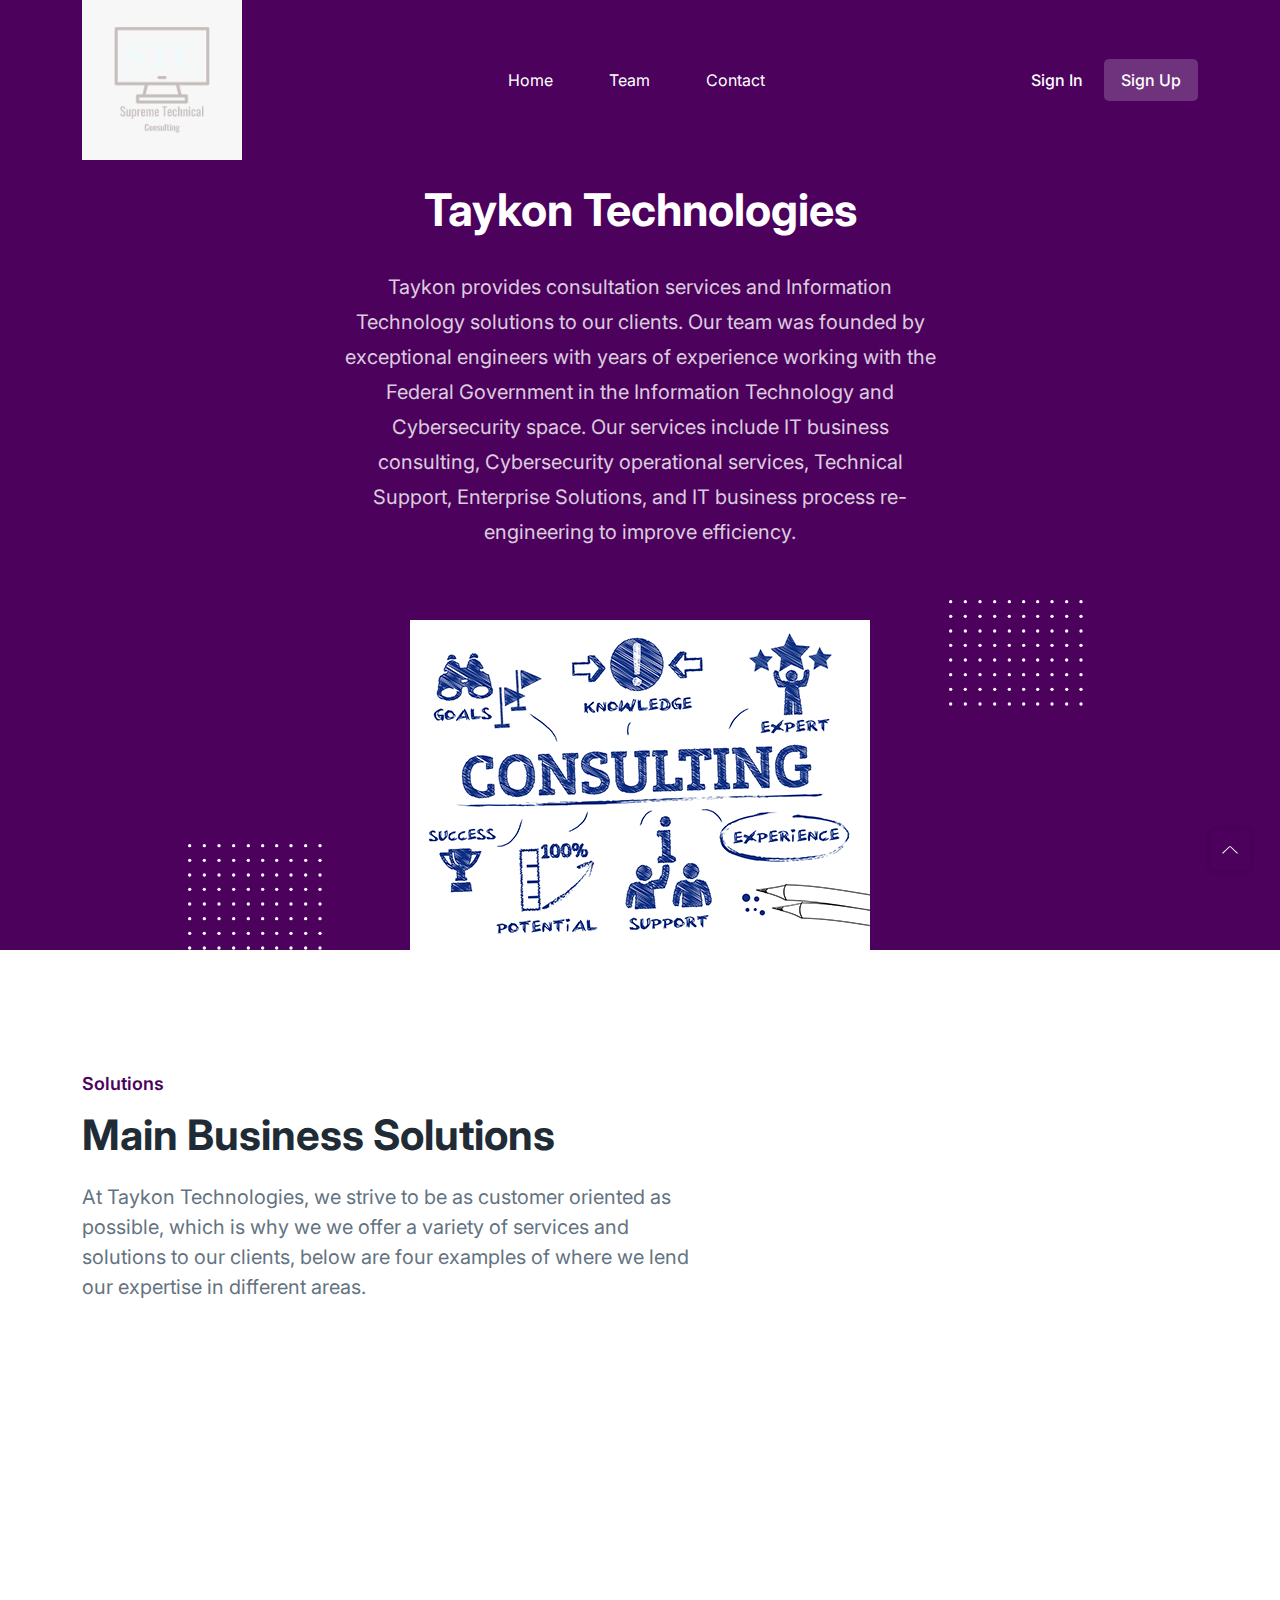
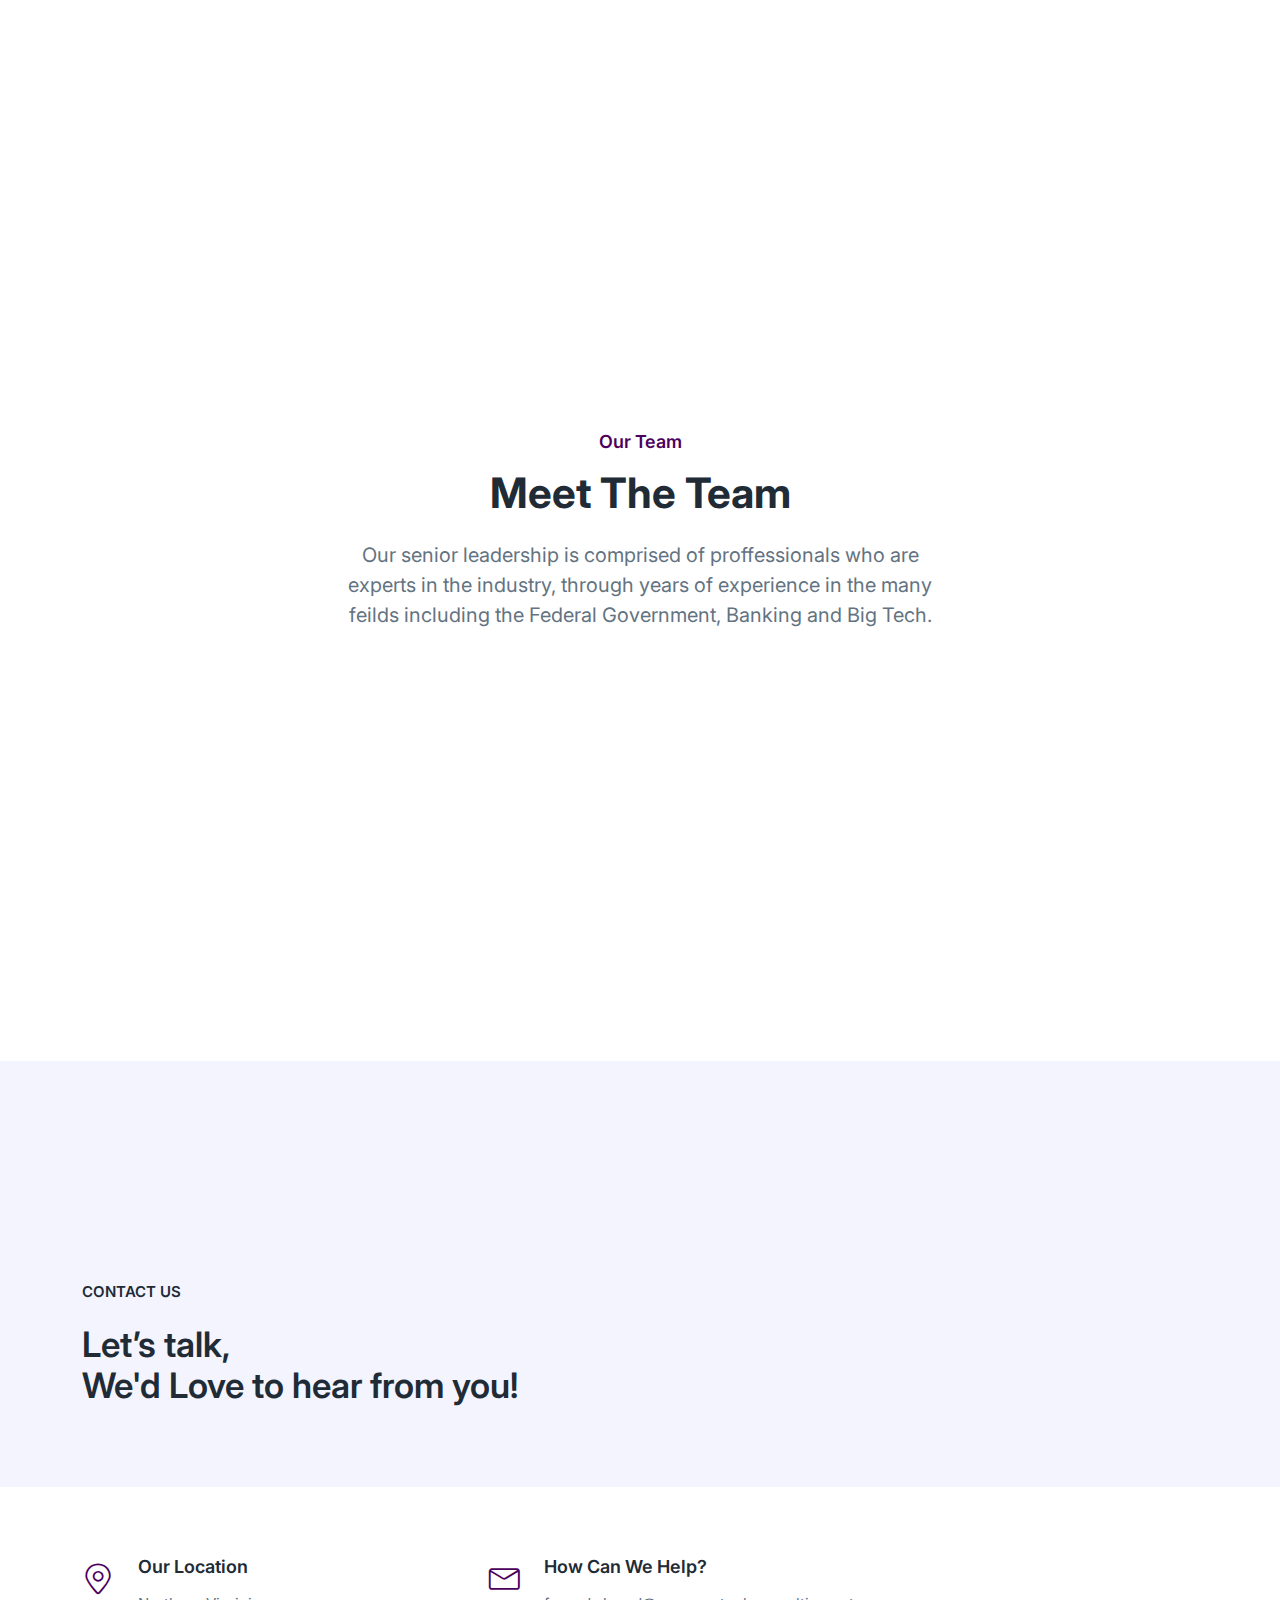
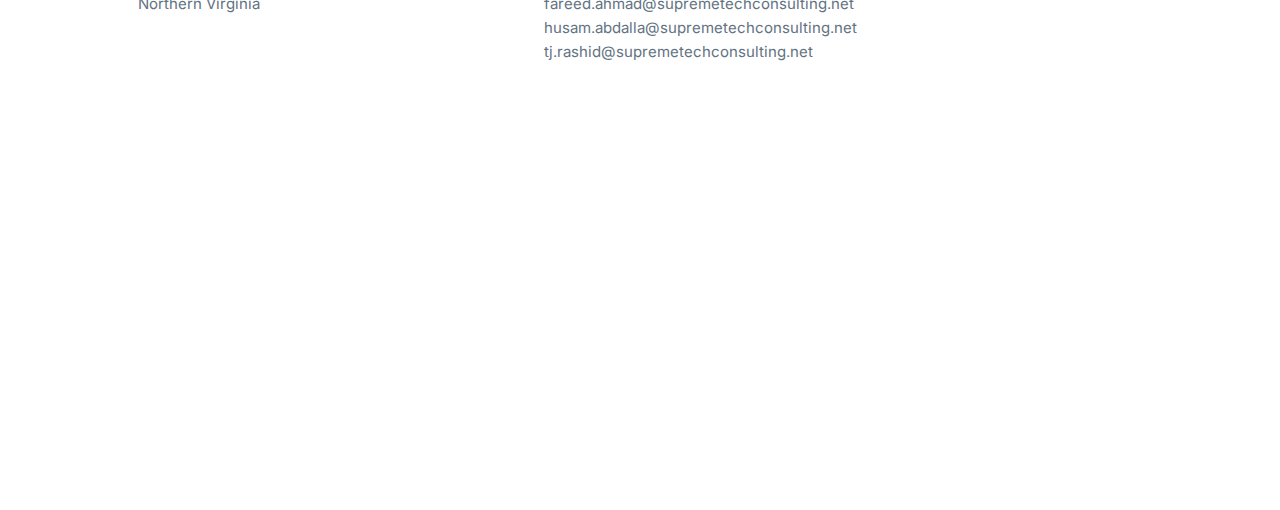
==== webpage-main/webpage-main/html/index.html @ ff2f9558 "FirstCommit" ====
<!-- =========

	Template Name: Play
	Author: UIdeck
	Author URI: https://uideck.com/
	Support: https://uideck.com/support/
	Version: 1.1

========== -->

<!DOCTYPE html>
<html lang="en">
  <head>
    <meta charset="UTF-8" />
    <meta http-equiv="X-UA-Compatible" content="IE=edge" />
    <meta name="viewport" content="width=device-width, initial-scale=1.0" />
    <title>Taykon - Home</title>

    <!-- Primary Meta Tags -->
<meta name="title" content="Supreme Tech Consulting - Home">
<meta name="description" content="Play - Free Open Source HTML Bootstrap Template by UIdeck Team">

<!-- Open Graph / Facebook -->
<meta property="og:type" content="website">
<meta property="og:url" content="https://uideck.com/play/">
<meta property="og:title" content="Play - Free Open Source HTML Bootstrap Template by UIdeck">
<meta property="og:description" content="Play - Free Open Source HTML Bootstrap Template by UIdeck Team">
<meta property="og:image" content="https://uideck.com/wp-content/uploads/2021/09/play-meta-bs.jpg">

<!-- Twitter -->
<meta property="twitter:card" content="summary_large_image">
<meta property="twitter:url" content="https://uideck.com/play/">
<meta property="twitter:title" content="Play - Free Open Source HTML Bootstrap Template by UIdeck">
<meta property="twitter:description" content="Play - Free Open Source HTML Bootstrap Template by UIdeck Team">
<meta property="twitter:image" content="https://uideck.com/wp-content/uploads/2021/09/play-meta-bs.jpg">

    <!--====== Favicon Icon ======-->
    <link
      rel="shortcut icon"
      href="assets/images/favicon.svg"
      type="image/svg"
    />

    <!-- ===== All CSS files ===== -->
    <link rel="stylesheet" href="assets/css/bootstrap.min.css" />
    <link rel="stylesheet" href="assets/css/animate.css" />
    <link rel="stylesheet" href="assets/css/lineicons.css" />
    <link rel="stylesheet" href="assets/css/ud-styles.css" />
  </head>
  <body>
    <!-- ====== Header Start ====== -->
    <header class="ud-header">
      <div class="container">
        <div class="row">
          <div class="col-lg-12">
            <nav class="navbar navbar-expand-lg">
              <a class="navbar-brand" href="index.html">
                <img src="assets/images/logo/logo.jpeg" alt="TT" />
              </a>
              <button class="navbar-toggler">
                <span class="toggler-icon"> </span>
                <span class="toggler-icon"> </span>
                <span class="toggler-icon"> </span>
              </button>

              <div class="navbar-collapse">
                <ul id="nav" class="navbar-nav mx-auto">
                  <li class="nav-item">
                    <a class="ud-menu-scroll" href="#home">Home</a>
                  </li>

                  <li class="nav-item">
                    <a class="ud-menu-scroll" href="#team">Team</a>
                  </li>
                  <li class="nav-item">
                    <a class="ud-menu-scroll" href="#contact">Contact</a>
                  </li>
                </ul>
              </div>

              <div class="navbar-btn d-none d-sm-inline-block">
                <a href="login.html" class="ud-main-btn ud-login-btn">
                  Sign In
                </a>
                <a class="ud-main-btn ud-white-btn" href="javascript:void(0)">
                  Sign Up
                </a>
              </div>
            </nav>
          </div>
        </div>
      </div>
    </header>
    <!-- ====== Header End ====== -->

    <!-- ====== Hero Start ====== -->
    <section class="ud-hero" id="home">
      <div class="container">
        <div class="row">
          <div class="col-lg-12">
            <div class="ud-hero-content wow fadeInUp" data-wow-delay=".2s">
              <h1 class="ud-hero-title">
                Taykon Technologies
              </h1>
              <p class="ud-hero-desc">
              Taykon provides consultation services and Information Technology solutions to our clients. Our team was founded by exceptional engineers with years of experience working with the Federal Government in the Information Technology and Cybersecurity space. Our services include IT business consulting, Cybersecurity operational services, Technical Support, Enterprise Solutions, and IT business process re-engineering to improve efficiency.
              </p>
              <ul class="ud-hero-buttons">
                
              </ul>
            </div>
            <div
              class="ud-hero-brands-wrapper wow fadeInUp"
              data-wow-delay=".3s"
            >
              
            </div>
            <div class="ud-hero-image wow fadeInUp" data-wow-delay=".25s">
              <img src="assets/images/hero/consulting.png" alt="hero-image" />
              <img
                src="assets/images/hero/dotted-shape.svg"
                alt="shape"
                class="shape shape-1"
              />
              <img
                src="assets/images/hero/dotted-shape.svg"
                alt="shape"
                class="shape shape-2"
              />
            </div>
          </div>
        </div>
      </div>
    </section>
    <!-- ====== Hero End ====== -->

    <!-- ====== Features Start ====== -->
    <section id="features" class="ud-features">
      <div class="container">
        <div class="row">
          <div class="col-lg-12">
            <div class="ud-section-title">
              <span>Solutions</span>
              <h2>Main business solutions</h2>
              <p>
                At Taykon Technologies, we strive to be as customer oriented as possible,
                which is why we we offer a variety of services and solutions to our clients, below are four examples of where we lend our expertise in different areas.
              </p>
            </div>
          </div>
        </div>
        <div class="row">
          <div class="col-xl-3 col-lg-3 col-sm-6">
            <div class="ud-single-feature wow fadeInUp" data-wow-delay=".1s">
              <div class="ud-feature-icon">
                <i class="lni lni-gift"></i>
              </div>
              <div class="ud-feature-content">
                <h3 class="ud-feature-title">System Engineering</h3>
                <p class="ud-feature-desc">
                  Our skilled professionals can audit and upgrade your infrastructure to a more secure, scalable, and
                  reliable, professionally engineered system.
                </p>
                <a href="javascript:void(0)" class="ud-feature-link">
                  Learn More
                </a>
              </div>
            </div>
          </div>
          <div class="col-xl-3 col-lg-3 col-sm-6">
            <div class="ud-single-feature wow fadeInUp" data-wow-delay=".15s">
              <div class="ud-feature-icon">
                <i class="lni lni-move"></i>
              </div>
              <div class="ud-feature-content">
                <h3 class="ud-feature-title">Cloud Services</h3>
                <p class="ud-feature-desc">
                  Our versatille and innovative cloud architects can provide consultation services
                  for your cloud migration or the management of your cloud VPC, or you cloud application deployments and security.
                </p>
                <a href="javascript:void(0)" class="ud-feature-link">
                  Learn More
                </a>
              </div>
            </div>
          </div>
          <div class="col-xl-3 col-lg-3 col-sm-6">
            <div class="ud-single-feature wow fadeInUp" data-wow-delay=".2s">
              <div class="ud-feature-icon">
                <i class="lni lni-layout"></i>
              </div>
              <div class="ud-feature-content">
                <h3 class="ud-feature-title">Cyber Security services</h3>
                <p class="ud-feature-desc">
                  Our security consultants, engineers, and analysts are ready to test, identify threats, and protect your systems
                  utilizing their expertise with the best systems in the industry like Splunk, Crowd Strike, Stealth Watch, and many more.
                </p>
                <a href="javascript:void(0)" class="ud-feature-link">
                  Learn More
                </a>
              </div>
            </div>
          </div>
          <div class="col-xl-3 col-lg-3 col-sm-6">
            <div class="ud-single-feature wow fadeInUp" data-wow-delay=".25s">
              <div class="ud-feature-icon">
                <i class="lni lni-layers"></i>
              </div>
              <div class="ud-feature-content">
                <h3 class="ud-feature-title">All Essential IT Solutions</h3>
                <p class="ud-feature-desc">
                  We combine all of our services to provide our clients the best consultation they can get.
                  We strive to win your trust of keeping you data and your systems at the right hands, as 
                  we strive to be as customer oriented as possible.
                </p>
                <a href="javascript:void(0)" class="ud-feature-link">
                  Learn More
                </a>
              </div>
            </div>
          </div>
        </div>
      </div>
    </section>
    <!-- ====== Features End ====== -->

    <!-- ====== About Start ====== -->
    
    <!-- ====== About End ====== -->

    <!-- ====== Pricing Start ====== -->
    
    <!-- ====== Pricing End ====== -->

    <!-- ====== FAQ Start ====== -->
    
    <!-- ====== FAQ End ====== -->

    <!-- ====== Testimonials Start ====== -->
    
    <!-- ====== Testimonials End ====== -->


    
    <!-- ====== Team Start ====== -->
    <section id="team" class="ud-team">
      <div class="container">
        <div class="row">
          <div class="col-lg-12">
            <div class="ud-section-title mx-auto text-center">
              <span>Our Team</span>
              <h2>Meet The Team</h2>
              <p>
                Our senior leadership is comprised of proffessionals who are experts in the industry, through years of experience in
                 the many feilds including the Federal Government, Banking and Big Tech.
              </p>
            </div>
          </div>
        </div>


        <div class="row">
          <!--
          <div class="col-xl-3 col-lg-3 col-sm-6">
            <div class="ud-single-team wow fadeInUp" data-wow-delay=".1s">
              <div class="ud-team-image-wrapper">
                <div class="ud-team-image">
                  <img src="assets/images/team/tj.jpeg" alt="team" />
                </div>

                <img
                  src="assets/images/team/dotted-shape.svg"
                  alt="shape"
                  class="shape shape-1"
                />
                <img
                  src="assets/images/team/shape-2.svg"
                  alt="shape"
                  class="shape shape-2"
                />
              </div>
               <div class="ud-team-info">
                <h5>TJ Rashid</h5>
                <h6>Chief Technical and business consultant</h6>
              </div>
            </div>
          </div>
        -->


          <div class="col-xl-3 col-lg-3 col-sm-6">
            <div class="ud-single-team wow fadeInUp" data-wow-delay=".15s">
              <div class="ud-team-image-wrapper">
                <div class="ud-team-image">
                  <img src="ADD GEORGE PIC HERE" alt="team" />
                </div>

                <img
                  src="assets/images/team/dotted-shape.svg"
                  alt="shape"
                  class="shape shape-1"
                />
                <img
                  src="assets/images/team/shape-2.svg"
                  alt="shape"
                  class="shape shape-2"
                />
              </div>
              <div class="ud-team-info">
                <h5>George Akhvlediani</h5>
                <h6>Vice President, Business Operations</h6>
              </div>
            </div>
          </div>


          <div class="col-xl-3 col-lg-3 col-sm-6">
            <div class="ud-single-team wow fadeInUp" data-wow-delay=".2s">
              <div class="ud-team-image-wrapper">
                <div class="ud-team-image">
                  <img src="assets/images/team/sam.JPEG" alt="team" />
                </div>

                <img
                  src="assets/images/team/dotted-shape.svg"
                  alt="shape"
                  class="shape shape-1"
                />
                <img
                  src="assets/images/team/shape-2.svg"
                  alt="shape"
                  class="shape shape-2"
                />
              </div>
              <div class="ud-team-info">
                <h5>Husam Abdalla</h5>
                <h6>President, Business Operations.</h6>
              </div>
            </div>
          </div>
        </div>
      </div>
    </section>
    <!-- ====== Team End ====== -->
    <!-- ====== Team End ====== -->

    <!-- ====== Contact Start ====== -->
    <section id="contact" class="ud-contact">
      <div class="container">
        <div class="row align-items-center">
          <div class="col-xl-8 col-lg-7">
            <div class="ud-contact-content-wrapper">
              <div class="ud-contact-title">
                <span>CONTACT US</span>
                <h2>
                  Let’s talk, <br />
                  We'd Love to hear from you!
                </h2>
              </div>
              <div class="ud-contact-info-wrapper">
                <div class="ud-single-info">
                  <div class="ud-info-icon">
                    <i class="lni lni-map-marker"></i>
                  </div>
                  <div class="ud-info-meta">
                    <h5>Our Location</h5>
                    <p>Northern Virginia</p>
                  </div>
                </div>
                <div class="ud-single-info">
                  <div class="ud-info-icon">
                    <i class="lni lni-envelope"></i>
                  </div>
                  <div class="ud-info-meta">
                    <h5>How Can We Help?</h5>
                    <p>fareed.ahmad@supremetechconsulting.net</p>
                    <p>husam.abdalla@supremetechconsulting.net</p>
                    <p>tj.rashid@supremetechconsulting.net</p>
                  </div>
                </div>
              </div>
            </div>
          </div>
          <div class="col-xl-4 col-lg-5">
            <div
              class="ud-contact-form-wrapper wow fadeInUp"
              data-wow-delay=".2s"
            >
              <h3 class="ud-contact-form-title">Send us a Message</h3>
              <form class="ud-contact-form">
                <div class="ud-form-group">
                  <label for="fullName">Full Name*</label>
                  <input
                    type="text"
                    name="fullName"
                    placeholder="Adam Gelius"
                  />
                </div>
                <div class="ud-form-group">
                  <label for="email">Email*</label>
                  <input
                    type="email"
                    name="email"
                    placeholder="example@yourmail.com"
                  />
                </div>
                <div class="ud-form-group">
                  <label for="phone">Phone*</label>
                  <input
                    type="text"
                    name="phone"
                    placeholder="+885 1254 5211 552"
                  />
                </div>
                <div class="ud-form-group">
                  <label for="message">Message*</label>
                  <textarea
                    name="message"
                    rows="1"
                    placeholder="type your message here"
                  ></textarea>
                </div>
                <div class="ud-form-group mb-0">
                  <button type="submit" class="ud-main-btn">
                    Send Message
                  </button>
                </div>
              </form>
            </div>
          </div>
        </div>
      </div>
    </section>
    <!-- ====== Contact End ====== -->

    <!-- ====== Footer Start ====== -->
    <footer class="ud-footer wow fadeInUp" data-wow-delay=".15s">
      <div class="shape shape-1">
        <img src="assets/images/footer/shape-1.svg" alt="shape" />
      </div>
      <div class="shape shape-2">
        <img src="assets/images/footer/shape-2.svg" alt="shape" />
      </div>
      <div class="shape shape-3">
        <img src="assets/images/footer/shape-3.svg" alt="shape" />
      </div>
    
      <div class="ud-footer-bottom">
        <div class="container">
          <div class="row">
            <div class="col-md-8">
              <ul class="ud-footer-bottom-left">
                <li>
                  <a href="javascript:void(0)">Privacy policy</a>
                </li>
                <li>
                  <a href="javascript:void(0)">Support policy</a>
                </li>
                <li>
                  <a href="javascript:void(0)">Terms of service</a>
                </li>
              </ul>
            </div>
            <div class="col-md-4">
              <p class="ud-footer-bottom-right">
                Design forked and Developed by
                <a href="https://github.com/husamabdel" rel="nofollow">Husam Abdalla</a>
              </p>
            </div>
          </div>
        </div>
      </div>
    </footer>
    <!-- ====== Footer End ====== -->

    <!-- ====== Back To Top Start ====== -->
    <a href="javascript:void(0)" class="back-to-top">
      <i class="lni lni-chevron-up"> </i>
    </a>
    <!-- ====== Back To Top End ====== -->

    <!-- ====== All Javascript Files ====== -->
    <script src="assets/js/bootstrap.bundle.min.js"></script>
    <script src="assets/js/wow.min.js"></script>
    <script src="assets/js/main.js"></script>
    <script>
      // ==== for menu scroll
      const pageLink = document.querySelectorAll(".ud-menu-scroll");

      pageLink.forEach((elem) => {
        elem.addEventListener("click", (e) => {
          e.preventDefault();
          document.querySelector(elem.getAttribute("href")).scrollIntoView({
            behavior: "smooth",
            offsetTop: 1 - 60,
          });
        });
      });

      // section menu active
      function onScroll(event) {
        const sections = document.querySelectorAll(".ud-menu-scroll");
        const scrollPos =
          window.pageYOffset ||
          document.documentElement.scrollTop ||
          document.body.scrollTop;

        for (let i = 0; i < sections.length; i++) {
          const currLink = sections[i];
          const val = currLink.getAttribute("href");
          const refElement = document.querySelector(val);
          const scrollTopMinus = scrollPos + 73;
          if (
            refElement.offsetTop <= scrollTopMinus &&
            refElement.offsetTop + refElement.offsetHeight > scrollTopMinus
          ) {
            document
              .querySelector(".ud-menu-scroll")
              .classList.remove("active");
            currLink.classList.add("active");
          } else {
            currLink.classList.remove("active");
          }
        }
      }

      window.document.addEventListener("scroll", onScroll);
    </script>
  </body>
</html>
---- webpage-main/webpage-main/html/assets/css/ud-styles.css ----
/* =======

	Template Name: Play Bootstrap
	Author: UIdeck
	Author URI: https://uideck.com/
	Support: https://github.com/uideck/
	Version: 1.0

======== */
/*===========================
  COMMON css 
===========================*/
@import url("https://fonts.googleapis.com/css2?family=Inter:wght@200;300;400;500;600;700;800;900&display=swap");
:root {
  --font: "Inter", sans-serif;
  --body-color: #637381;
  --heading-color: #212b36;
  --primary-color: #4c015d;
  --white: #ffffff;
}

body {
  font-family: var(--font);
  font-weight: normal;
  font-style: normal;
  color: var(--body-color);
  overflow-x: hidden;
}

* {
  margin: 0;
  padding: 0;
  -webkit-box-sizing: border-box;
  box-sizing: border-box;
}

img {
  max-width: 100%;
}

a,
button,
input,
textarea {
  -webkit-transition: all 0.3s ease-out 0s;
  transition: all 0.3s ease-out 0s;
}

a,
a:focus,
input:focus,
textarea:focus,
button:focus,
.navbar-toggler:focus {
  text-decoration: none;
  outline: none;
  -webkit-box-shadow: none;
          box-shadow: none;
}

a:focus,
a:hover {
  text-decoration: none;
}

i,
span,
a {
  display: inline-block;
}

audio,
canvas,
iframe,
img,
svg,
video {
  vertical-align: middle;
}

h1,
h2,
h3,
h4,
h5,
h6 {
  font-weight: 700;
  color: var(--heading-color);
  margin: 0px;
}

h1 {
  font-size: 48px;
}

h2 {
  font-size: 36px;
}

h3 {
  font-size: 28px;
}

h4 {
  font-size: 22px;
}

h5 {
  font-size: 18px;
}

h6 {
  font-size: 16px;
}

ul,
ol {
  margin: 0px;
  padding: 0px;
  list-style-type: none;
}

p {
  font-size: 16px;
  font-weight: 400;
  line-height: 26px;
  color: var(--body-color);
  margin: 0px;
}

.bg_cover {
  background-position: center center;
  background-size: cover;
  background-repeat: no-repeat;
  width: 100%;
  height: 100%;
}

/*===== All Button Style =====*/
.ud-main-btn {
  display: inline-block;
  text-align: center;
  white-space: nowrap;
  vertical-align: middle;
  font-weight: 500;
  font-size: 16px;
  border-radius: 5px;
  padding: 15px 25px;
  border: 1px solid transparent;
  color: var(--white);
  cursor: pointer;
  z-index: 5;
  -webkit-transition: all 0.4s ease-out 0s;
  transition: all 0.4s ease-out 0s;
  background: var(--primary-color);
}

.ud-main-btn:hover {
  color: var(--white);
  background: var(--heading-color);
}

@media (max-width: 767px) {
  .container {
    padding-left: 40px;
    padding-right: 40px;
  }
}

@media only screen and (min-width: 576px) and (max-width: 767px) {
  .container {
    padding-left: 20px;
    padding-right: 20px;
  }
}

.back-to-top {
  width: 40px;
  height: 40px;
  line-height: 40px;
  background: var(--primary-color);
  -webkit-box-shadow: 0px 0px 5px rgba(0, 0, 0, 0.2);
          box-shadow: 0px 0px 5px rgba(0, 0, 0, 0.2);
  text-align: center;
  -webkit-box-pack: center;
      -ms-flex-pack: center;
          justify-content: center;
  -webkit-box-align: center;
      -ms-flex-align: center;
          align-items: center;
  border-radius: 5px;
  position: fixed;
  right: 30px;
  bottom: 30px;
  z-index: 99;
  color: var(--white);
}

.back-to-top:hover {
  color: var(--white);
  background: var(--heading-color);
}

/* ===== Header CSS ===== */
.ud-header {
  position: absolute;
  top: 0;
  left: 0;
  width: 100%;
  z-index: 99;
  -webkit-transition: all 0.3s ease-out 0s;
  transition: all 0.3s ease-out 0s;
}

.sticky {
  position: fixed;
  z-index: 99;
  background-color: rgba(255, 255, 255, 0.8);
  -webkit-backdrop-filter: blur(5px);
          backdrop-filter: blur(5px);
  -webkit-box-shadow: inset 0 -1px 0 0 rgba(0, 0, 0, 0.1);
  box-shadow: inset 0 -1px 0 0 rgba(0, 0, 0, 0.1);
  -webkit-transition: all 0.3s ease-out 0s;
  transition: all 0.3s ease-out 0s;
}

.sticky .navbar {
  padding: 0;
}

.navbar {
  padding: 0px 0;
  border-radius: 5px;
  position: relative;
  -webkit-transition: all 0.3s ease-out 0s;
  transition: all 0.3s ease-out 0s;
}

.navbar-brand {
  padding: 0;
}

@media only screen and (min-width: 768px) and (max-width: 991px), (max-width: 767px) {
  .navbar-brand {
    padding: 5px 0px;
  }
}

.navbar-brand img {
  max-width: 160px;
}

.navbar-toggler {
  padding: 0;
}

.navbar-toggler .toggler-icon {
  width: 30px;
  height: 2px;
  background-color: var(--white);
  display: block;
  margin: 5px 0;
  position: relative;
  -webkit-transition: all 0.3s ease-out 0s;
  transition: all 0.3s ease-out 0s;
}

.navbar-toggler.active .toggler-icon:nth-of-type(1) {
  -webkit-transform: rotate(45deg);
  transform: rotate(45deg);
  top: 7px;
}

.navbar-toggler.active .toggler-icon:nth-of-type(2) {
  opacity: 0;
}

.navbar-toggler.active .toggler-icon:nth-of-type(3) {
  -webkit-transform: rotate(135deg);
  transform: rotate(135deg);
  top: -7px;
}

@media only screen and (min-width: 768px) and (max-width: 991px), (max-width: 767px) {
  .navbar-collapse {
    position: absolute;
    top: 100%;
    right: 0;
    max-width: 300px;
    width: 100%;
    background-color: var(--white);
    z-index: 9;
    -webkit-box-shadow: 0px 15px 20px 0px rgba(0, 0, 0, 0.1);
    box-shadow: 0px 15px 20px 0px rgba(0, 0, 0, 0.1);
    padding: 0px;
    display: none;
    border-radius: 5px;
  }
  .navbar-collapse.show {
    display: block;
  }
}

@media only screen and (min-width: 768px) and (max-width: 991px), (max-width: 767px) {
  .navbar-nav {
    padding: 20px 30px;
  }
}

.navbar-nav .nav-item {
  position: relative;
  padding: 0px 20px;
}

@media only screen and (min-width: 992px) and (max-width: 1199px) {
  .navbar-nav .nav-item {
    padding: 0px 12px;
  }
}

@media only screen and (min-width: 768px) and (max-width: 991px), (max-width: 767px) {
  .navbar-nav .nav-item {
    padding: 0px;
  }
}

.navbar-nav .nav-item > a {
  font-size: 16px;
  font-weight: 400;
  color: var(--white);
  -webkit-transition: all 0.3s ease-out 0s;
  transition: all 0.3s ease-out 0s;
  padding: 25px 8px;
  position: relative;
}

@media only screen and (min-width: 768px) and (max-width: 991px), (max-width: 767px) {
  .navbar-nav .nav-item > a {
    display: block;
    padding: 8px 0;
    color: var(--heading-color);
  }
}

.navbar-nav .nav-item > a:hover, .navbar-nav .nav-item > a.active {
  color: var(--white);
  opacity: 0.5;
}

@media only screen and (min-width: 768px) and (max-width: 991px), (max-width: 767px) {
  .navbar-nav .nav-item > a:hover, .navbar-nav .nav-item > a.active {
    color: var(--primary-color);
    opacity: 1;
  }
}

.navbar-nav .nav-item .ud-submenu {
  position: absolute;
  width: 250px;
  background: var(--white);
  top: 110%;
  padding: 20px 30px;
  -webkit-box-shadow: 0 15px 44px rgba(140, 140, 140, 0.18);
          box-shadow: 0 15px 44px rgba(140, 140, 140, 0.18);
  border-radius: 5px;
  opacity: 0;
  visibility: hidden;
  -webkit-transition: all 0.3s ease-out 0s;
  transition: all 0.3s ease-out 0s;
}

@media only screen and (min-width: 768px) and (max-width: 991px), (max-width: 767px) {
  .navbar-nav .nav-item .ud-submenu {
    position: static;
    -webkit-box-shadow: none;
            box-shadow: none;
    width: 100%;
    padding: 0px;
    opacity: 1;
    visibility: visible;
    display: none;
  }
}

.navbar-nav .nav-item .ud-submenu.show {
  display: block;
}

.navbar-nav .nav-item .ud-submenu .ud-submenu-link {
  padding: 7px 0;
  color: var(--heading-color);
  font-size: 14px;
}

.navbar-nav .nav-item .ud-submenu .ud-submenu-link:hover {
  color: var(--primary-color);
}

.navbar-nav .nav-item:hover > a {
  color: var(--white);
  opacity: 0.5;
}

@media only screen and (min-width: 768px) and (max-width: 991px), (max-width: 767px) {
  .navbar-nav .nav-item:hover > a {
    color: var(--primary-color);
    opacity: 1;
  }
}

.navbar-nav .nav-item:hover > .ud-submenu {
  opacity: 1;
  visibility: visible;
  top: 100%;
}

.navbar-nav .nav-item.nav-item-has-children > a {
  position: relative;
}

.navbar-nav .nav-item.nav-item-has-children > a::after {
  content: "";
  -webkit-box-sizing: border-box;
          box-sizing: border-box;
  position: absolute;
  width: 10px;
  height: 10px;
  border-bottom: 2px solid;
  border-right: 2px solid;
  -webkit-transform: rotate(45deg) translateY(-50%);
          transform: rotate(45deg) translateY(-50%);
  right: -15px;
  top: 50%;
  margin-top: -2px;
}

@media only screen and (min-width: 768px) and (max-width: 991px), (max-width: 767px) {
  .navbar-nav .nav-item.nav-item-has-children > a::after {
    right: 5px;
  }
}

@media only screen and (min-width: 768px) and (max-width: 991px), (max-width: 767px) {
  .navbar-btn {
    position: absolute;
    top: 50%;
    right: 50px;
    -webkit-transform: translateY(-50%);
    transform: translateY(-50%);
  }
}

.navbar-btn .ud-main-btn {
  padding: 8px 16px;
  background: transparent;
}

.navbar-btn .ud-login-btn:hover {
  opacity: 0.5;
}

.navbar-btn .ud-white-btn {
  background: rgba(255, 255, 255, 0.2);
}

.navbar-btn .ud-white-btn:hover {
  background: white;
  color: var(--heading-color);
}

.sticky .navbar-toggler .toggler-icon {
  background-color: var(--heading-color);
}

.sticky .navbar-nav .nav-item:hover > a {
  color: var(--primary-color);
  opacity: 1;
}

.sticky .navbar-nav .nav-item a {
  color: var(--heading-color);
}

.sticky .navbar-nav .nav-item a.active, .sticky .navbar-nav .nav-item a:hover {
  color: var(--primary-color);
  opacity: 1;
}

.sticky .navbar-btn .ud-main-btn.ud-login-btn {
  color: var(--heading-color);
}

.sticky .navbar-btn .ud-main-btn.ud-login-btn:hover {
  color: var(--primary-color);
  opacity: 1;
}

.sticky .navbar-btn .ud-white-btn {
  background: var(--primary-color);
  color: var(--white);
}

.sticky .navbar-btn .ud-white-btn:hover {
  background: var(--heading-color);
}

/* ===== Hero CSS ===== */
.ud-hero {
  background: var(--primary-color);
  padding-top: 180px;
}

@media only screen and (min-width: 768px) and (max-width: 991px) {
  .ud-hero {
    padding-top: 160px;
  }
}

@media (max-width: 767px) {
  .ud-hero {
    padding-top: 130px;
  }
}

.ud-hero-content {
  max-width: 780px;
  margin: auto;
  margin-bottom: 30px;
}

.ud-hero-content .ud-hero-title {
  color: var(--white);
  font-weight: 700;
  font-size: 45px;
  line-height: 60px;
  text-align: center;
  margin-bottom: 30px;
}

@media only screen and (min-width: 768px) and (max-width: 991px) {
  .ud-hero-content .ud-hero-title {
    font-size: 38px;
    line-height: 50px;
  }
}

@media (max-width: 767px) {
  .ud-hero-content .ud-hero-title {
    font-size: 26px;
    line-height: 38px;
  }
}

.ud-hero-content .ud-hero-desc {
  font-weight: normal;
  font-size: 20px;
  line-height: 35px;
  text-align: center;
  color: var(--white);
  opacity: 0.8;
  max-width: 600px;
  margin: auto;
  margin-bottom: 30px;
}

@media (max-width: 767px) {
  .ud-hero-content .ud-hero-desc {
    font-size: 16px;
    line-height: 30px;
  }
}

.ud-hero-buttons {
  display: -webkit-box;
  display: -ms-flexbox;
  display: flex;
  -webkit-box-align: center;
      -ms-flex-align: center;
          align-items: center;
  -webkit-box-pack: center;
      -ms-flex-pack: center;
          justify-content: center;
}

.ud-hero-buttons .ud-main-btn {
  margin: 8px;
}

@media (max-width: 767px) {
  .ud-hero-buttons .ud-main-btn {
    margin: 5px;
  }
}

@media (max-width: 767px) {
  .ud-hero-buttons .ud-main-btn {
    padding: 12px 16px;
  }
}

.ud-hero-buttons .ud-white-btn {
  background: var(--white);
  color: var(--heading-color);
}

.ud-hero-buttons .ud-white-btn:hover {
  -webkit-box-shadow: 0px 0px 25px rgba(0, 0, 0, 0.2);
          box-shadow: 0px 0px 25px rgba(0, 0, 0, 0.2);
  background: #fefefe;
  color: var(--primary-color);
}

.ud-hero-buttons .ud-link-btn:hover {
  color: var(--white);
  background: transparent;
  opacity: 0.5;
}

.ud-hero-brands-wrapper {
  text-align: center;
  margin-bottom: 40px;
}

.ud-hero-brands-wrapper img {
  -webkit-transition: all 0.3s;
  transition: all 0.3s;
  opacity: 0.5;
  max-width: 250px;
}

.ud-hero-brands-wrapper img:hover {
  opacity: 1;
}

.ud-hero-image {
  max-width: 845px;
  margin: auto;
  text-align: center;
  position: relative;
  z-index: 1;
}

.ud-hero-image img {
  max-width: 100%;
  text-align: center;
}

.ud-hero-image .shape {
  position: absolute;
  z-index: -1;
}

.ud-hero-image .shape.shape-1 {
  bottom: 0;
  left: -30px;
}

.ud-hero-image .shape.shape-2 {
  top: -20px;
  right: -20px;
}

/* ===== Features CSS ===== */
.ud-features {
  padding-top: 120px;
  padding-bottom: 90px;
}

@media (max-width: 767px) {
  .ud-features {
    padding-top: 80px;
    padding-bottom: 40px;
  }
}

.ud-section-title {
  max-width: 620px;
  margin-bottom: 70px;
}

.ud-section-title span {
  font-weight: 600;
  font-size: 18px;
  color: var(--primary-color);
  margin-bottom: 10px;
}

.ud-section-title h2 {
  font-weight: 700;
  font-size: 42px;
  line-height: 55px;
  text-transform: capitalize;
  color: var(--heading-color);
  margin-bottom: 20px;
}

.ud-section-title p {
  font-size: 20px;
  line-height: 30px;
}

@media (max-width: 767px) {
  .ud-section-title p {
    font-size: 16px;
    line-height: 26px;
  }
}

.ud-single-feature {
  margin-bottom: 40px;
}

.ud-single-feature:hover .ud-feature-icon::before {
  -webkit-transform: rotate(45deg);
  transform: rotate(45deg);
}

.ud-single-feature .ud-feature-icon {
  width: 70px;
  height: 70px;
  display: -webkit-box;
  display: -ms-flexbox;
  display: flex;
  -webkit-box-align: center;
      -ms-flex-align: center;
          align-items: center;
  -webkit-box-pack: center;
      -ms-flex-pack: center;
          justify-content: center;
  border-radius: 14px;
  background: var(--primary-color);
  font-size: 32px;
  color: var(--white);
  position: relative;
  z-index: 1;
  text-align: center;
  margin-bottom: 40px;
}

.ud-single-feature .ud-feature-icon::before {
  content: "";
  position: absolute;
  width: 100%;
  height: 100%;
  top: 0;
  left: 0;
  border-radius: 14px;
  background: var(--primary-color);
  opacity: 0.2;
  z-index: -1;
  -webkit-transform: rotate(23deg);
  transform: rotate(23deg);
  -webkit-transition: all 0.3s ease-out 0s;
  transition: all 0.3s ease-out 0s;
}

.ud-single-feature .ud-feature-title {
  font-weight: 700;
  font-size: 20px;
  line-height: 28px;
  margin-bottom: 12px;
}

@media only screen and (min-width: 992px) and (max-width: 1199px) {
  .ud-single-feature .ud-feature-title {
    font-size: 18px;
    line-height: 26px;
  }
}

.ud-single-feature .ud-feature-desc {
  font-size: 16px;
  line-height: 24px;
  margin-bottom: 40px;
}

.ud-single-feature .ud-feature-link {
  font-weight: 500;
  color: var(--body-color);
}

.ud-single-feature .ud-feature-link:hover {
  color: var(--primary-color);
}

/* ===== About CSS ===== */
.ud-about {
  background: #f3f4fe;
  padding: 120px 0;
}

@media (max-width: 767px) {
  .ud-about {
    padding: 80px 0;
  }
}

.ud-about-wrapper {
  background: var(--white);
  border: 1px solid rgba(0, 0, 0, 0.08);
  display: -webkit-box;
  display: -ms-flexbox;
  display: flex;
  -webkit-box-pack: justify;
      -ms-flex-pack: justify;
          justify-content: space-between;
}

@media only screen and (min-width: 768px) and (max-width: 991px), (max-width: 767px) {
  .ud-about-wrapper {
    display: block;
  }
}

.ud-about-content-wrapper {
  padding: 70px;
}

@media (max-width: 767px) {
  .ud-about-content-wrapper {
    padding: 50px 30px;
  }
}

@media only screen and (min-width: 576px) and (max-width: 767px) {
  .ud-about-content-wrapper {
    padding: 50px;
  }
}

.ud-about-content {
  max-width: 500px;
}

.ud-about-content .tag {
  font-weight: 500;
  font-size: 14px;
  color: var(--white);
  background: var(--primary-color);
  padding: 5px 20px;
  display: inline-block;
  margin-bottom: 20px;
}

.ud-about-content h2 {
  font-weight: bold;
  font-size: 36px;
  line-height: 45px;
  margin-bottom: 30px;
}

@media (max-width: 767px) {
  .ud-about-content h2 {
    font-size: 26px;
    line-height: 38px;
  }
}

.ud-about-content p {
  font-size: 16px;
  line-height: 28px;
  margin-bottom: 40px;
}

.ud-about-content .ud-main-btn:hover {
  background: #2748b4;
  -webkit-box-shadow: 0px 0px 10px rgba(0, 0, 0, 0.3);
          box-shadow: 0px 0px 10px rgba(0, 0, 0, 0.3);
}

@media only screen and (min-width: 768px) and (max-width: 991px), (max-width: 767px) {
  .ud-about-image {
    text-align: center;
  }
}

/* ===== Pricing CSS ===== */
.ud-pricing {
  padding-top: 120px;
  padding-bottom: 90px;
}

@media (max-width: 767px) {
  .ud-pricing {
    padding-top: 80px;
    padding-bottom: 40px;
  }
}

.ud-single-pricing {
  margin-bottom: 40px;
  background: var(--white);
  border: 2px solid #d4deff;
  border-radius: 8px;
  text-align: center;
  padding: 45px 30px;
  position: relative;
}

.ud-single-pricing.active {
  background: -webkit-gradient(linear, left top, left bottom, from(#3056d3), to(#179bee));
  background: linear-gradient(180deg, #3056d3 0%, #179bee 100%);
  border: none;
  padding: 55px 30px;
}

.ud-single-pricing.active .ud-pricing-header h3,
.ud-single-pricing.active .ud-pricing-header h4 {
  color: var(--white);
}

.ud-single-pricing.active .ud-pricing-body li {
  color: var(--white);
}

.ud-single-pricing.first-item::after, .ud-single-pricing.last-item::after {
  content: "";
  position: absolute;
  width: 55px;
  height: 55px;
  z-index: 1;
}

.ud-single-pricing.first-item::after {
  background: var(--primary-color);
  left: -2px;
  bottom: -2px;
  border-radius: 0px 55px 0px 8px;
}

.ud-single-pricing.last-item::after {
  background: #13c296;
  top: -2px;
  right: -2px;
  border-radius: 0px 8px 0px 55px;
}

.ud-single-pricing .ud-popular-tag {
  display: inline-block;
  padding: 10px 25px;
  background: var(--white);
  border-radius: 30px;
  color: var(--primary-color);
  margin-bottom: 20px;
  font-weight: 600;
}

.ud-single-pricing .ud-pricing-header h3 {
  font-weight: 500;
  font-size: 15px;
  margin-bottom: 8px;
}

.ud-single-pricing .ud-pricing-header h4 {
  font-weight: 600;
  font-size: 26px;
  color: var(--primary-color);
  margin-bottom: 40px;
}

.ud-single-pricing .ud-pricing-body {
  margin-bottom: 40px;
}

.ud-single-pricing .ud-pricing-body li {
  font-weight: 500;
  font-size: 15px;
  margin-bottom: 18px;
}

.ud-single-pricing .ud-main-btn {
  border-radius: 30px;
  padding: 15px 40px;
}

.ud-single-pricing .ud-border-btn {
  border: 1px solid #d4deff;
  color: var(--primary-color);
  background: var(--white);
}

.ud-single-pricing .ud-border-btn:hover {
  color: var(--white);
  border-color: var(--primary-color);
  background: var(--primary-color);
}

.ud-single-pricing .ud-white-btn {
  background: var(--white);
  color: var(--heading-color);
}

.ud-single-pricing .ud-white-btn:hover {
  color: var(--white);
  background: var(--heading-color);
}

/* ===== FAQ CSS ===== */
.ud-faq {
  padding-top: 120px;
  padding-bottom: 90px;
  background: #f3f4fe;
  position: relative;
  z-index: 1;
}

@media (max-width: 767px) {
  .ud-faq {
    padding-top: 80px;
    padding-bottom: 50px;
  }
}

.ud-faq .shape {
  position: absolute;
  z-index: -1;
  left: 0;
  bottom: 0;
}

.ud-single-faq {
  background: var(--white);
  border: 1px solid #f3f4fe;
  -webkit-box-shadow: 0px 20px 95px rgba(201, 203, 204, 0.3);
          box-shadow: 0px 20px 95px rgba(201, 203, 204, 0.3);
  border-radius: 10px;
  margin-bottom: 30px;
}

.ud-single-faq .ud-faq-btn {
  text-align: left;
  display: -webkit-box;
  display: -ms-flexbox;
  display: flex;
  width: 100%;
  -webkit-box-align: center;
      -ms-flex-align: center;
          align-items: center;
  border: none;
  background: transparent;
  font-weight: 600;
  font-size: 18px;
  color: var(--heading-color);
  opacity: 0.88;
  padding: 30px;
}

@media only screen and (min-width: 992px) and (max-width: 1199px), (max-width: 767px) {
  .ud-single-faq .ud-faq-btn {
    padding: 15px;
  }
}

.ud-single-faq .ud-faq-btn.collapsed span.icon i {
  -webkit-transform: rotate(0deg);
  transform: rotate(0deg);
}

.ud-single-faq .ud-faq-btn span.icon {
  display: -webkit-box;
  display: -ms-flexbox;
  display: flex;
  -webkit-box-align: center;
      -ms-flex-align: center;
          align-items: center;
  -webkit-box-pack: center;
      -ms-flex-pack: center;
          justify-content: center;
  width: 42px;
  height: 42px;
  background: rgba(48, 86, 211, 0.06);
  border-radius: 10px;
  color: var(--primary-color);
  margin-right: 24px;
}

.ud-single-faq .ud-faq-btn span.icon i {
  -webkit-transform: rotate(180deg);
  transform: rotate(180deg);
  -webkit-transition: all 0.3s;
  transition: all 0.3s;
  font-size: 14px;
  font-weight: 700;
}

.ud-single-faq .ud-faq-body {
  padding: 0px 30px 40px 95px;
}

@media only screen and (min-width: 992px) and (max-width: 1199px), (max-width: 767px) {
  .ud-single-faq .ud-faq-body {
    padding: 0px 16px 20px 82px;
  }
}

/* ===== Testimonials CSS ===== */
.ud-testimonials {
  padding-top: 120px;
}

@media (max-width: 767px) {
  .ud-testimonials {
    padding-top: 80px;
  }
}

.ud-single-testimonial {
  padding: 30px;
  -webkit-box-shadow: 0px 60px 120px -20px #ebeffd;
          box-shadow: 0px 60px 120px -20px #ebeffd;
  background: var(--white);
  margin-bottom: 50px;
}

.ud-single-testimonial .ud-testimonial-ratings {
  margin-bottom: 10px;
}

.ud-single-testimonial .ud-testimonial-ratings i {
  color: #fbb040;
}

.ud-single-testimonial .ud-testimonial-content {
  margin-bottom: 25px;
}

.ud-single-testimonial .ud-testimonial-content p {
  font-size: 16px;
  line-height: 30px;
  color: #637381;
}

.ud-single-testimonial .ud-testimonial-info {
  display: -webkit-box;
  display: -ms-flexbox;
  display: flex;
  -webkit-box-align: center;
      -ms-flex-align: center;
          align-items: center;
}

.ud-single-testimonial .ud-testimonial-info .ud-testimonial-image {
  width: 50px;
  height: 50px;
  border-radius: 50%;
  overflow: hidden;
  margin-right: 20px;
}

.ud-single-testimonial .ud-testimonial-info .ud-testimonial-meta h4 {
  font-weight: 600;
  font-size: 14px;
}

.ud-single-testimonial .ud-testimonial-info .ud-testimonial-meta p {
  font-size: 12px;
  color: #969696;
}

.ud-brands .ud-title {
  margin-bottom: 30px;
}

.ud-brands .ud-title h6 {
  font-weight: normal;
  font-size: 12px;
  color: var(--body-color);
  display: inline-block;
  position: relative;
}

.ud-brands .ud-title h6::after {
  content: "";
  position: absolute;
  width: 30px;
  height: 1px;
  background: #afb2b5;
  right: -40px;
  top: 50%;
}

.ud-brands .ud-brands-logo {
  display: -webkit-box;
  display: -ms-flexbox;
  display: flex;
  -webkit-box-align: center;
      -ms-flex-align: center;
          align-items: center;
  -ms-flex-wrap: wrap;
      flex-wrap: wrap;
  margin-right: -40px;
}

.ud-brands .ud-brands-logo .ud-single-logo {
  margin-right: 40px;
  margin-bottom: 20px;
  max-width: 140px;
}

.ud-brands .ud-brands-logo .ud-single-logo:hover img {
  -webkit-filter: none;
          filter: none;
}

.ud-brands .ud-brands-logo .ud-single-logo img {
  -webkit-filter: grayscale(1);
          filter: grayscale(1);
  -webkit-transition: all 0.3s ease-out 0s;
  transition: all 0.3s ease-out 0s;
}

/* ===== Team CSS ===== */
.ud-team {
  padding-top: 120px;
  padding-bottom: 80px;
}

@media (max-width: 767px) {
  .ud-team {
    padding-top: 80px;
    padding-bottom: 40px;
  }
}

.ud-single-team {
  margin-bottom: 40px;
}

.ud-single-team .ud-team-image-wrapper {
  width: 170px;
  height: 170px;
  position: relative;
  margin: 0px auto 25px;
}

.ud-single-team .ud-team-image {
  border-radius: 50%;
}

.ud-single-team .ud-team-image img {
  width: 100%;
  border-radius: 50%;
}

.ud-single-team .shape {
  position: absolute;
  z-index: -1;
}

.ud-single-team .shape.shape-1 {
  top: 0;
  left: 0;
}

.ud-single-team .shape.shape-2 {
  bottom: 0;
  right: 0;
}

.ud-single-team .ud-team-info {
  text-align: center;
  margin-bottom: 20px;
}

.ud-single-team .ud-team-info h5 {
  font-weight: 500;
  font-size: 18px;
  text-transform: capitalize;
  margin-bottom: 10px;
}

.ud-single-team .ud-team-info h6 {
  font-weight: 500;
  font-size: 12px;
  color: var(--body-color);
}

.ud-single-team .ud-team-socials {
  display: -webkit-box;
  display: -ms-flexbox;
  display: flex;
  -webkit-box-align: center;
      -ms-flex-align: center;
          align-items: center;
  -webkit-box-pack: center;
      -ms-flex-pack: center;
          justify-content: center;
}

.ud-single-team .ud-team-socials a {
  width: 32px;
  height: 32px;
  display: -webkit-box;
  display: -ms-flexbox;
  display: flex;
  -webkit-box-align: center;
      -ms-flex-align: center;
          align-items: center;
  -webkit-box-pack: center;
      -ms-flex-pack: center;
          justify-content: center;
  margin: 0px 10px;
  color: #cdced6;
}

.ud-single-team .ud-team-socials a:hover {
  color: var(--primary-color);
}

/* ===== Contact CSS ===== */
.ud-contact {
  padding: 120px 0px;
  position: relative;
}

@media (max-width: 767px) {
  .ud-contact {
    padding: 80px 0;
  }
}

.ud-contact::after {
  content: "";
  position: absolute;
  z-index: -1;
  width: 100%;
  top: 0;
  left: 0;
  height: 50%;
  background: #f3f4fe;
}

@media only screen and (min-width: 992px) and (max-width: 1199px) {
  .ud-contact::after {
    height: 45%;
  }
}

.ud-contact-title {
  margin-bottom: 150px;
}

@media only screen and (min-width: 768px) and (max-width: 991px), (max-width: 767px) {
  .ud-contact-title {
    margin-bottom: 50px;
  }
}

.ud-contact-title span {
  color: var(--heading-color);
  font-weight: 600;
  font-size: 15px;
  margin-bottom: 20px;
}

.ud-contact-title h2 {
  font-weight: 600;
  font-size: 35px;
  line-height: 41px;
}

.ud-contact-info-wrapper {
  display: -webkit-box;
  display: -ms-flexbox;
  display: flex;
  -webkit-box-pack: justify;
      -ms-flex-pack: justify;
          justify-content: space-between;
  -ms-flex-wrap: wrap;
      flex-wrap: wrap;
}

@media only screen and (min-width: 768px) and (max-width: 991px), (max-width: 767px) {
  .ud-contact-info-wrapper {
    margin-bottom: 50px;
  }
}

.ud-contact-info-wrapper .ud-single-info {
  display: -webkit-box;
  display: -ms-flexbox;
  display: flex;
  max-width: 100%;
  width: 330px;
  margin-bottom: 30px;
}

.ud-contact-info-wrapper .ud-info-icon {
  font-size: 32px;
  color: var(--primary-color);
  margin-right: 24px;
}

.ud-contact-info-wrapper .ud-info-meta h5 {
  font-weight: 600;
  font-size: 18px;
  margin-bottom: 15px;
}

.ud-contact-info-wrapper .ud-info-meta p {
  font-size: 15px;
  line-height: 24px;
}

.ud-contact-form-wrapper {
  -webkit-box-shadow: 0px 4px 28px rgba(0, 0, 0, 0.05);
          box-shadow: 0px 4px 28px rgba(0, 0, 0, 0.05);
  border-radius: 8px;
  background: var(--white);
  padding: 60px;
}

@media (max-width: 767px) {
  .ud-contact-form-wrapper {
    padding: 40px 30px;
  }
}

@media only screen and (min-width: 1200px) and (max-width: 1399px), only screen and (min-width: 992px) and (max-width: 1199px), only screen and (min-width: 576px) and (max-width: 767px) {
  .ud-contact-form-wrapper {
    padding: 50px 40px;
  }
}

.ud-contact-form-wrapper .ud-contact-form-title {
  font-style: normal;
  font-weight: 600;
  font-size: 28px;
  margin-bottom: 30px;
}

@media (max-width: 767px) {
  .ud-contact-form-wrapper .ud-contact-form-title {
    font-size: 24px;
  }
}

.ud-contact-form-wrapper .ud-form-group {
  margin-bottom: 25px;
}

.ud-contact-form-wrapper .ud-form-group label {
  display: block;
  font-weight: normal;
  font-size: 12px;
}

.ud-contact-form-wrapper .ud-form-group input,
.ud-contact-form-wrapper .ud-form-group textarea {
  display: block;
  width: 100%;
  padding: 15px 0;
  border: none;
  outline: none;
  border-bottom: 1px solid #f1f1f1;
  resize: none;
}

.ud-contact-form-wrapper .ud-form-group input:focus,
.ud-contact-form-wrapper .ud-form-group textarea:focus {
  border-color: var(--primary-color);
}

/* ===== Footer CSS ===== */
.ud-footer {
  background: var(--heading-color);
  padding-top: 100px;
  position: relative;
  z-index: 1;
  overflow: hidden;
}

.ud-footer .shape {
  position: absolute;
  z-index: -1;
}

.ud-footer .shape.shape-1 {
  top: 0;
  left: 0;
}

.ud-footer .shape.shape-2 {
  top: 0;
  right: 0;
}

.ud-footer .shape.shape-3 {
  bottom: 0;
  right: 0;
}

.ud-widget {
  margin-bottom: 50px;
}

.ud-widget .ud-footer-logo {
  max-width: 160px;
  display: block;
  margin-bottom: 10px;
}

.ud-widget .ud-footer-logo img {
  width: 100%;
}

.ud-widget .ud-widget-desc {
  font-size: 15px;
  line-height: 24px;
  color: #f3f4fe;
  margin-bottom: 30px;
  max-width: 260px;
}

.ud-widget .ud-widget-socials {
  display: -webkit-box;
  display: -ms-flexbox;
  display: flex;
  -webkit-box-align: center;
      -ms-flex-align: center;
          align-items: center;
}

.ud-widget .ud-widget-socials a {
  font-size: 16px;
  color: #dddddd;
  margin-right: 20px;
}

.ud-widget .ud-widget-socials a:hover {
  color: var(--primary-color);
}

.ud-widget .ud-widget-title {
  font-weight: 600;
  font-size: 18px;
  margin-bottom: 35px;
  color: var(--white);
}

.ud-widget .ud-widget-links a {
  display: inline-block;
  margin-bottom: 12px;
  font-size: 15px;
  line-height: 30px;
  color: #f3f4fe;
}

.ud-widget .ud-widget-links a:hover {
  color: var(--primary-color);
  padding-left: 10px;
}

.ud-widget .ud-widget-brands {
  display: -webkit-box;
  display: -ms-flexbox;
  display: flex;
  -ms-flex-wrap: wrap;
      flex-wrap: wrap;
  -webkit-box-pack: justify;
      -ms-flex-pack: justify;
          justify-content: space-between;
}

.ud-widget .ud-widget-brands a {
  display: block;
  max-width: 120px;
  margin-bottom: 20px;
  margin-right: 20px;
}

@media only screen and (min-width: 1200px) and (max-width: 1399px) {
  .ud-widget .ud-widget-brands a {
    max-width: 100px;
  }
}

.ud-footer-bottom {
  padding: 35px 0;
  border-top: 1px solid rgba(136, 144, 164, 0.43);
}

.ud-footer-bottom .ud-footer-bottom-left {
  display: -webkit-box;
  display: -ms-flexbox;
  display: flex;
  -webkit-box-align: center;
      -ms-flex-align: center;
          align-items: center;
}

@media (max-width: 767px) {
  .ud-footer-bottom .ud-footer-bottom-left {
    -webkit-box-pack: center;
        -ms-flex-pack: center;
            justify-content: center;
  }
}

.ud-footer-bottom .ud-footer-bottom-left a {
  font-weight: normal;
  font-size: 15px;
  color: #f3f4fe;
  margin-right: 30px;
  display: inline-block;
}

@media (max-width: 767px) {
  .ud-footer-bottom .ud-footer-bottom-left a {
    margin: 0px 8px 8px;
  }
}

.ud-footer-bottom .ud-footer-bottom-left a:hover {
  color: var(--primary-color);
}

.ud-footer-bottom .ud-footer-bottom-right {
  text-align: right;
  font-weight: normal;
  font-size: 15px;
  color: #f3f4fe;
}

.ud-footer-bottom .ud-footer-bottom-right a {
  color: var(--primary-color);
}

.ud-footer-bottom .ud-footer-bottom-right a:hover {
  text-decoration: underline;
}

@media (max-width: 767px) {
  .ud-footer-bottom .ud-footer-bottom-right {
    text-align: center;
    margin-top: 10px;
  }
}

/* ====== Banner CSS ======= */
.ud-page-banner {
  padding-top: 130px;
  padding-bottom: 80px;
  background: var(--primary-color);
  background-image: url("../images/banner/banner-bg.svg");
  background-position: center;
  background-repeat: no-repeat;
  background-size: cover;
}

.ud-banner-content {
  text-align: center;
  max-width: 600px;
  margin: auto;
}

.ud-banner-content h1 {
  color: var(--white);
  font-size: 38px;
  font-weight: 600;
}

/* ====== Login CSS ====== */
.ud-login {
  padding-top: 80px;
  padding-bottom: 80px;
}

.ud-login-wrapper {
  max-width: 500px;
  margin: auto;
  background: var(--white);
  text-align: center;
  padding: 60px;
  -webkit-box-shadow: 0px 10px 35px rgba(0, 0, 0, 0.05);
          box-shadow: 0px 10px 35px rgba(0, 0, 0, 0.05);
}

.ud-login-wrapper .ud-login-logo {
  margin-bottom: 30px;
}

.ud-login-form .ud-form-group {
  margin-bottom: 25px;
}

.ud-login-form .ud-form-group input {
  width: 100%;
  border: 2px solid #dddddd;
  border-radius: 4px;
  padding: 12px 24px;
  background: #fcfdfe;
  color: var(--body-color);
}

.ud-login-form .ud-form-group input:focus {
  border-color: var(--primary-color);
}

.ud-socials-connect {
  padding-top: 10px;
  padding-bottom: 30px;
}

.ud-socials-connect p {
  font-size: 16px;
  color: var(--body-color);
  margin-bottom: 10px;
}

.ud-socials-connect ul {
  display: -webkit-box;
  display: -ms-flexbox;
  display: flex;
  -webkit-box-align: center;
      -ms-flex-align: center;
          align-items: center;
  margin-left: -10px;
  margin-right: -10px;
}

.ud-socials-connect ul li {
  width: 100%;
}

.ud-socials-connect ul li a {
  height: 45px;
  background: var(--primary-color);
  display: -webkit-box;
  display: -ms-flexbox;
  display: flex;
  -webkit-box-align: center;
      -ms-flex-align: center;
          align-items: center;
  -webkit-box-pack: center;
      -ms-flex-pack: center;
          justify-content: center;
  margin: 10px;
  border-radius: 6px;
  color: var(--white);
  font-size: 20px;
}

.ud-socials-connect ul li a.facebook {
  background: #4064ac;
}

.ud-socials-connect ul li a.facebook:hover {
  background: #315294;
}

.ud-socials-connect ul li a.twitter {
  background: #1c9cea;
}

.ud-socials-connect ul li a.twitter:hover {
  background: #0f8bd8;
}

.ud-socials-connect ul li a.google {
  background: #d64937;
}

.ud-socials-connect ul li a.google:hover {
  background: #c53b29;
}

.forget-pass {
  font-size: 16px;
  color: var(--body-color);
  margin-bottom: 8px;
}

.signup-option {
  color: var(--body-color);
  font-size: 16px;
}

.signup-option a {
  color: var(--primary-color);
}

/* ====== Blog CSS ====== */
.ud-blog-grids {
  padding-top: 120px;
  padding-bottom: 80px;
}

.ud-blog-grids.ud-related-articles {
  padding-top: 100px;
}

@media (max-width: 767px) {
  .ud-blog-grids {
    padding-top: 80px;
    padding-bottom: 40px;
  }
}

.ud-single-blog {
  margin-bottom: 40px;
}

.ud-single-blog:hover .ud-blog-image img {
  -webkit-transform: scale(1.1) rotate(3deg);
  transform: scale(1.1) rotate(3deg);
}

.ud-single-blog .ud-blog-image {
  border-radius: 4px;
  overflow: hidden;
  margin-bottom: 30px;
}

.ud-single-blog .ud-blog-image a {
  display: block;
}

.ud-single-blog .ud-blog-image img {
  width: 100%;
  -webkit-transition: all 0.3s ease-out 0s;
  transition: all 0.3s ease-out 0s;
}

.ud-single-blog .ud-blog-date {
  display: -webkit-inline-box;
  display: -ms-inline-flexbox;
  display: inline-flex;
  font-size: 12px;
  font-weight: 600;
  padding: 8px 16px;
  background: var(--primary-color);
  color: var(--white);
  border-radius: 5px;
  margin-bottom: 20px;
}

.ud-single-blog .ud-blog-title {
  font-weight: 600;
  font-size: 24px;
  line-height: 32px;
  margin-bottom: 15px;
}

@media only screen and (min-width: 992px) and (max-width: 1199px) {
  .ud-single-blog .ud-blog-title {
    font-size: 20px;
    line-height: 28px;
  }
}

.ud-single-blog .ud-blog-title a {
  color: inherit;
}

.ud-single-blog .ud-blog-title a:hover {
  color: var(--primary-color);
}

.ud-single-blog .ud-blog-desc {
  font-size: 16px;
  line-height: 28px;
}

.ud-related-articles-title {
  font-weight: 800;
  font-size: 28px;
  padding-bottom: 25px;
  position: relative;
  margin-bottom: 50px;
}

.ud-related-articles-title::after {
  content: "";
  position: absolute;
  width: 80px;
  height: 2px;
  background: var(--primary-color);
  left: 0;
  bottom: 0;
}

/* ====== Blog Details CSS ====== */
.ud-blog-details {
  padding-top: 120px;
}

@media (max-width: 767px) {
  .ud-blog-details {
    padding-top: 80px;
  }
}

.ud-blog-details-image {
  position: relative;
  border-radius: 5px;
  overflow: hidden;
  height: 500px;
}

@media (max-width: 767px) {
  .ud-blog-details-image {
    height: 300px;
  }
}

.ud-blog-details-image > img {
  position: absolute;
  left: 0;
  top: 0;
  width: 100%;
  height: 100%;
  -o-object-fit: cover;
     object-fit: cover;
  -o-object-position: center center;
     object-position: center center;
}

.ud-blog-overlay {
  position: absolute;
  top: 0;
  left: 0;
  width: 100%;
  height: 100%;
  display: -webkit-box;
  display: -ms-flexbox;
  display: flex;
  -webkit-box-align: end;
      -ms-flex-align: end;
          align-items: flex-end;
  background: -webkit-gradient(linear, left top, left bottom, color-stop(46.88%, rgba(48, 86, 211, 0)), color-stop(93.23%, rgba(13, 21, 49, 0.72)));
  background: linear-gradient(180deg, rgba(48, 86, 211, 0) 46.88%, rgba(13, 21, 49, 0.72) 93.23%);
  border-radius: 5px;
  padding: 30px;
}

.ud-blog-overlay-content {
  display: -webkit-box;
  display: -ms-flexbox;
  display: flex;
  -webkit-box-align: center;
      -ms-flex-align: center;
          align-items: center;
}

@media (max-width: 767px) {
  .ud-blog-overlay-content {
    -webkit-box-orient: vertical;
    -webkit-box-direction: normal;
        -ms-flex-direction: column;
            flex-direction: column;
    -webkit-box-align: start;
        -ms-flex-align: start;
            align-items: flex-start;
  }
}

.ud-blog-overlay-content .ud-blog-author {
  display: -webkit-box;
  display: -ms-flexbox;
  display: flex;
  -webkit-box-align: center;
      -ms-flex-align: center;
          align-items: center;
  margin-right: 40px;
}

@media (max-width: 767px) {
  .ud-blog-overlay-content .ud-blog-author {
    margin-right: 0px;
    margin-bottom: 20px;
  }
}

.ud-blog-overlay-content .ud-blog-author img {
  width: 40px;
  height: 40px;
  border-radius: 50%;
  overflow: hidden;
  margin-right: 15px;
}

.ud-blog-overlay-content .ud-blog-author span {
  font-weight: 500;
  font-size: 14px;
  line-height: 28px;
  color: #ffffff;
}

.ud-blog-overlay-content .ud-blog-author a {
  color: inherit;
}

.ud-blog-overlay-content .ud-blog-author a:hover {
  color: var(--primary-color);
}

.ud-blog-overlay-content .ud-blog-meta {
  display: -webkit-box;
  display: -ms-flexbox;
  display: flex;
  -webkit-box-align: center;
      -ms-flex-align: center;
          align-items: center;
}

.ud-blog-overlay-content .ud-blog-meta p {
  display: -webkit-box;
  display: -ms-flexbox;
  display: flex;
  -webkit-box-align: center;
      -ms-flex-align: center;
          align-items: center;
  font-weight: 500;
  font-size: 14px;
  line-height: 28px;
  color: #ffffff;
  margin-right: 30px;
}

.ud-blog-overlay-content .ud-blog-meta p:last-child {
  margin-right: 0px;
}

.ud-blog-overlay-content .ud-blog-meta p i {
  font-size: 16px;
  margin-right: 10px;
}

.ud-blog-details-content {
  padding-top: 60px;
}

@media only screen and (min-width: 1400px) and (max-width: 1920px), only screen and (min-width: 1200px) and (max-width: 1399px) {
  .ud-blog-details-content {
    padding-right: 50px;
  }
}

.ud-blog-details-title {
  font-weight: 700;
  font-size: 35px;
  line-height: 50px;
  margin-bottom: 35px;
}

@media (max-width: 767px) {
  .ud-blog-details-title {
    font-size: 26px;
    line-height: 35px;
  }
}

@media only screen and (min-width: 576px) and (max-width: 767px) {
  .ud-blog-details-title {
    font-size: 30px;
    line-height: 40px;
  }
}

.ud-blog-details-para {
  font-size: 16px;
  line-height: 28px;
  margin-bottom: 30px;
}

.ud-blog-details-subtitle {
  font-weight: 700;
  font-size: 26px;
  margin-bottom: 30px;
}

@media (max-width: 767px) {
  .ud-blog-details-subtitle {
    font-size: 22px;
    margin-bottom: 25px;
  }
}

.ud-blog-quote {
  background-image: url("../images/blog/quote-bg.svg");
  background-repeat: no-repeat;
  background-size: cover;
  padding: 40px;
  text-align: center;
  margin-bottom: 40px;
}

@media (max-width: 767px) {
  .ud-blog-quote {
    padding: 30px;
  }
}

.ud-blog-quote i {
  font-size: 40px;
  font-weight: 700;
  color: var(--primary-color);
  line-height: 1;
  margin-bottom: 20px;
}

@media (max-width: 767px) {
  .ud-blog-quote i {
    margin-bottom: 15px;
  }
}

.ud-blog-quote p {
  font-style: italic;
  font-weight: 600;
  font-size: 16px;
  line-height: 27px;
  text-align: center;
  color: var(--heading-color);
  margin-bottom: 15px;
}

@media (max-width: 767px) {
  .ud-blog-quote p {
    font-size: 14px;
    line-height: 24px;
  }
}

.ud-blog-quote h6 {
  color: var(--body-color);
  font-style: italic;
  font-weight: 500;
  font-size: 12px;
  line-height: 20px;
  text-align: center;
}

.ud-blog-details-action {
  display: -webkit-box;
  display: -ms-flexbox;
  display: flex;
  -webkit-box-align: center;
      -ms-flex-align: center;
          align-items: center;
  -webkit-box-pack: justify;
      -ms-flex-pack: justify;
          justify-content: space-between;
}

@media (max-width: 767px) {
  .ud-blog-details-action {
    -webkit-box-orient: vertical;
    -webkit-box-direction: normal;
        -ms-flex-direction: column;
            flex-direction: column;
    -webkit-box-align: start;
        -ms-flex-align: start;
            align-items: flex-start;
  }
}

.ud-blog-tags {
  display: -webkit-box;
  display: -ms-flexbox;
  display: flex;
  -webkit-box-align: center;
      -ms-flex-align: center;
          align-items: center;
}

@media (max-width: 767px) {
  .ud-blog-tags {
    margin-bottom: 20px;
  }
}

.ud-blog-tags li {
  margin-right: 14px;
}

.ud-blog-tags li:last-child {
  margin-right: 0px;
}

.ud-blog-tags a {
  padding: 8px 16px;
  font-size: 12px;
  font-weight: 500;
  color: var(--primary-color);
  background: rgba(48, 86, 211, 0.06);
  border-radius: 3px;
}

.ud-blog-tags a:hover {
  background: var(--primary-color);
  color: var(--white);
}

.ud-blog-share {
  display: -webkit-box;
  display: -ms-flexbox;
  display: flex;
  -webkit-box-align: center;
      -ms-flex-align: center;
          align-items: center;
}

.ud-blog-share h6 {
  font-weight: 500;
  font-size: 12px;
  color: var(--body-color);
  margin-right: 20px;
}

.ud-blog-share-links {
  display: -webkit-box;
  display: -ms-flexbox;
  display: flex;
  -webkit-box-align: center;
      -ms-flex-align: center;
          align-items: center;
}

.ud-blog-share-links li {
  margin-right: 14px;
}

.ud-blog-share-links li:last-child {
  margin-right: 0px;
}

.ud-blog-share-links a {
  font-size: 18px;
  width: 35px;
  height: 35px;
  display: -webkit-box;
  display: -ms-flexbox;
  display: flex;
  -webkit-box-align: center;
      -ms-flex-align: center;
          align-items: center;
  -webkit-box-pack: center;
      -ms-flex-pack: center;
          justify-content: center;
  border-radius: 50%;
  color: var(--white);
}

.ud-blog-share-links a.facebook {
  background: #4064ac;
}

.ud-blog-share-links a.facebook:hover {
  background: #315294;
}

.ud-blog-share-links a.twitter {
  background: #1c9cea;
}

.ud-blog-share-links a.twitter:hover {
  background: #0f8bd8;
}

.ud-blog-share-links a.linkedin {
  background: #007ab9;
}

.ud-blog-share-links a.linkedin:hover {
  background: #03689b;
}

.ud-blog-sidebar {
  padding-top: 60px;
}

.ud-newsletter-box {
  background: var(--primary-color);
  padding: 60px 45px;
  position: relative;
  z-index: 1;
  text-align: center;
  border-radius: 5px;
  margin-bottom: 50px;
}

@media only screen and (min-width: 992px) and (max-width: 1199px), (max-width: 767px) {
  .ud-newsletter-box {
    padding: 50px 30px;
  }
}

@media only screen and (min-width: 576px) and (max-width: 767px) {
  .ud-newsletter-box {
    padding: 60px 45px;
  }
}

.ud-newsletter-box .shape {
  position: absolute;
  z-index: -1;
}

.ud-newsletter-box .shape.shape-1 {
  top: 0;
  right: 0;
}

.ud-newsletter-box .shape.shape-2 {
  left: 0;
  bottom: 0;
}

.ud-newsletter-box .ud-newsletter-title {
  font-weight: 600;
  font-size: 25px;
  color: var(--white);
  margin-bottom: 5px;
}

@media only screen and (min-width: 992px) and (max-width: 1199px) {
  .ud-newsletter-box .ud-newsletter-title {
    font-size: 23px;
  }
}

.ud-newsletter-box p {
  font-size: 16px;
  line-height: 24px;
  color: var(--white);
}

.ud-newsletter-box .ud-newsletter-form {
  margin-top: 30px;
}

.ud-newsletter-box .ud-newsletter-form input {
  width: 100%;
  -webkit-box-shadow: 0px 4px 42px rgba(0, 0, 0, 0.01);
          box-shadow: 0px 4px 42px rgba(0, 0, 0, 0.01);
  border-radius: 5px;
  background: rgba(255, 255, 255, 0.2);
  color: var(--white);
  text-align: center;
  margin-bottom: 15px;
  border: 2px solid transparent;
  padding: 12px 20px;
}

.ud-newsletter-box .ud-newsletter-form input::-webkit-input-placeholder {
  color: var(--white);
  opacity: 1;
}

.ud-newsletter-box .ud-newsletter-form input:-ms-input-placeholder {
  color: var(--white);
  opacity: 1;
}

.ud-newsletter-box .ud-newsletter-form input::-ms-input-placeholder {
  color: var(--white);
  opacity: 1;
}

.ud-newsletter-box .ud-newsletter-form input::placeholder {
  color: var(--white);
  opacity: 1;
}

.ud-newsletter-box .ud-newsletter-form input:focus {
  border-color: var(--white);
}

.ud-newsletter-box .ud-newsletter-form .ud-main-btn {
  background: #13c296;
  -webkit-box-shadow: 0px 4px 42px rgba(0, 0, 0, 0.01);
          box-shadow: 0px 4px 42px rgba(0, 0, 0, 0.01);
  border-radius: 5px;
  width: 100%;
  margin-bottom: 24px;
}

.ud-newsletter-box .ud-newsletter-form .ud-main-btn:hover {
  background: var(--heading-color);
}

.ud-newsletter-box .ud-newsletter-form .ud-newsletter-note {
  font-weight: 500;
  font-size: 14px;
  line-height: 22px;
}

.ud-articles-box {
  margin-bottom: 50px;
}

.ud-articles-box .ud-articles-box-title {
  font-weight: 600;
  font-size: 28px;
  padding-bottom: 25px;
  position: relative;
  margin-bottom: 20px;
}

.ud-articles-box .ud-articles-box-title::after {
  content: "";
  position: absolute;
  width: 80px;
  height: 2px;
  background: var(--primary-color);
  left: 0;
  bottom: 0;
}

.ud-articles-box .ud-articles-list li {
  padding: 20px 0;
  border-bottom: 1px solid #f2f3f8;
  display: -webkit-box;
  display: -ms-flexbox;
  display: flex;
  -webkit-box-align: center;
      -ms-flex-align: center;
          align-items: center;
}

.ud-articles-box .ud-articles-list li:last-child {
  padding-bottom: 0px;
  border-bottom: 0px;
}

.ud-articles-box .ud-articles-list .ud-article-image {
  max-width: 80px;
  width: 100%;
  height: 80px;
  border-radius: 50%;
  overflow: hidden;
  margin-right: 20px;
}

@media only screen and (min-width: 992px) and (max-width: 1199px), (max-width: 767px) {
  .ud-articles-box .ud-articles-list .ud-article-image {
    max-width: 65px;
    height: 65px;
  }
}

@media only screen and (min-width: 576px) and (max-width: 767px) {
  .ud-articles-box .ud-articles-list .ud-article-image {
    max-width: 80px;
    height: 80px;
  }
}

.ud-articles-box .ud-articles-list .ud-article-image img {
  width: 100%;
}

.ud-articles-box .ud-articles-list .ud-article-title {
  font-weight: 500;
  font-size: 18px;
  line-height: 22px;
  margin-bottom: 5px;
}

@media only screen and (min-width: 992px) and (max-width: 1199px) {
  .ud-articles-box .ud-articles-list .ud-article-title {
    font-size: 16px;
  }
}

.ud-articles-box .ud-articles-list .ud-article-title a {
  color: inherit;
}

.ud-articles-box .ud-articles-list .ud-article-title a:hover {
  color: var(--primary-color);
}

.ud-articles-box .ud-articles-list .ud-article-author {
  font-size: 14px;
}

.ud-banner-ad {
  border-radius: 5px;
  overflow: hidden;
}

.ud-banner-ad a {
  display: block;
}

.ud-banner-ad img {
  width: 100%;
}

/* ====== Error 404 CSS ======= */
.ud-404 {
  padding-top: 120px;
  padding-bottom: 120px;
}

@media (max-width: 767px) {
  .ud-404 {
    padding-top: 80px;
    padding-bottom: 80px;
  }
}

.ud-404-wrapper {
  text-align: center;
  max-width: 850px;
  margin: 0px auto;
  background: var(--white);
  padding: 100px 60px;
  -webkit-box-shadow: 0px 0px 25px rgba(0, 0, 0, 0.1);
          box-shadow: 0px 0px 25px rgba(0, 0, 0, 0.1);
  border-radius: 10px;
  position: relative;
  overflow: hidden;
  z-index: 1;
}

@media (max-width: 767px) {
  .ud-404-wrapper {
    padding: 50px 30px;
  }
}

.ud-404-wrapper .shape {
  position: absolute;
  z-index: -1;
}

.ud-404-wrapper .shape.shape-1 {
  top: 0;
  left: 0;
}

.ud-404-wrapper .shape.shape-2 {
  right: 0;
  bottom: 0;
}

.ud-404-title {
  font-size: 42px;
  font-weight: 700;
  margin-bottom: 30px;
}

@media only screen and (min-width: 768px) and (max-width: 991px) {
  .ud-404-title {
    font-size: 35px;
  }
}

@media (max-width: 767px) {
  .ud-404-title {
    font-size: 30px;
  }
}

.ud-404-subtitle {
  font-size: 24px;
  font-weight: 400;
  margin-bottom: 30px;
}

@media only screen and (min-width: 768px) and (max-width: 991px) {
  .ud-404-subtitle {
    font-size: 22px;
  }
}

@media (max-width: 767px) {
  .ud-404-subtitle {
    font-size: 18px;
  }
}

.ud-404-links {
  display: -webkit-box;
  display: -ms-flexbox;
  display: flex;
  -webkit-box-align: center;
      -ms-flex-align: center;
          align-items: center;
  -webkit-box-pack: center;
      -ms-flex-pack: center;
          justify-content: center;
  -ms-flex-wrap: wrap;
      flex-wrap: wrap;
}

.ud-404-links a {
  font-size: 16px;
  font-weight: 500;
  padding: 12px 24px;
  color: var(--heading-color);
  background: rgba(48, 86, 211, 0.06);
  border-radius: 5px;
  margin: 5px 10px;
}

.ud-404-links a:hover {
  background: var(--heading-color);
  color: var(--white);
}

@media (max-width: 767px) {
  .ud-404-links a {
    margin: 5px 10px;
    font-size: 14px;
    padding: 10px 20px;
  }
}
/*# sourceMappingURL=ud-styles.css.map */
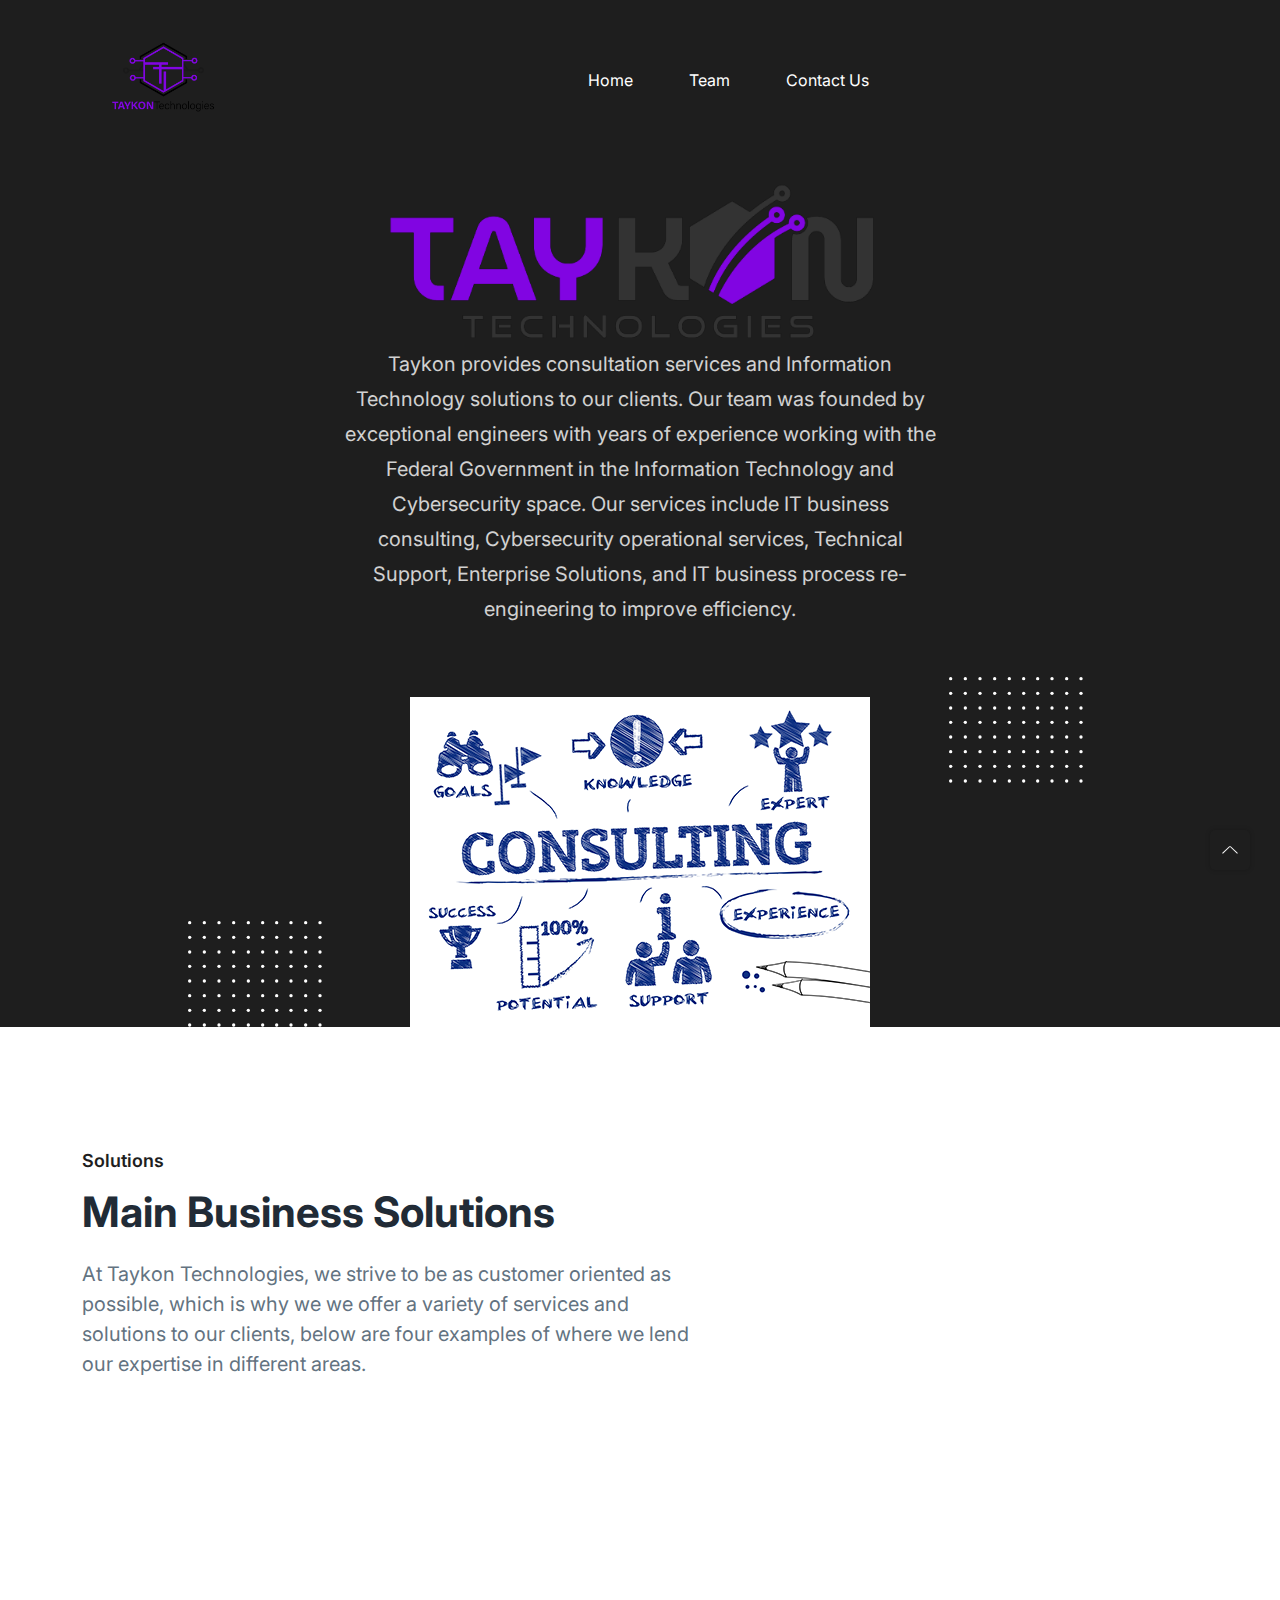
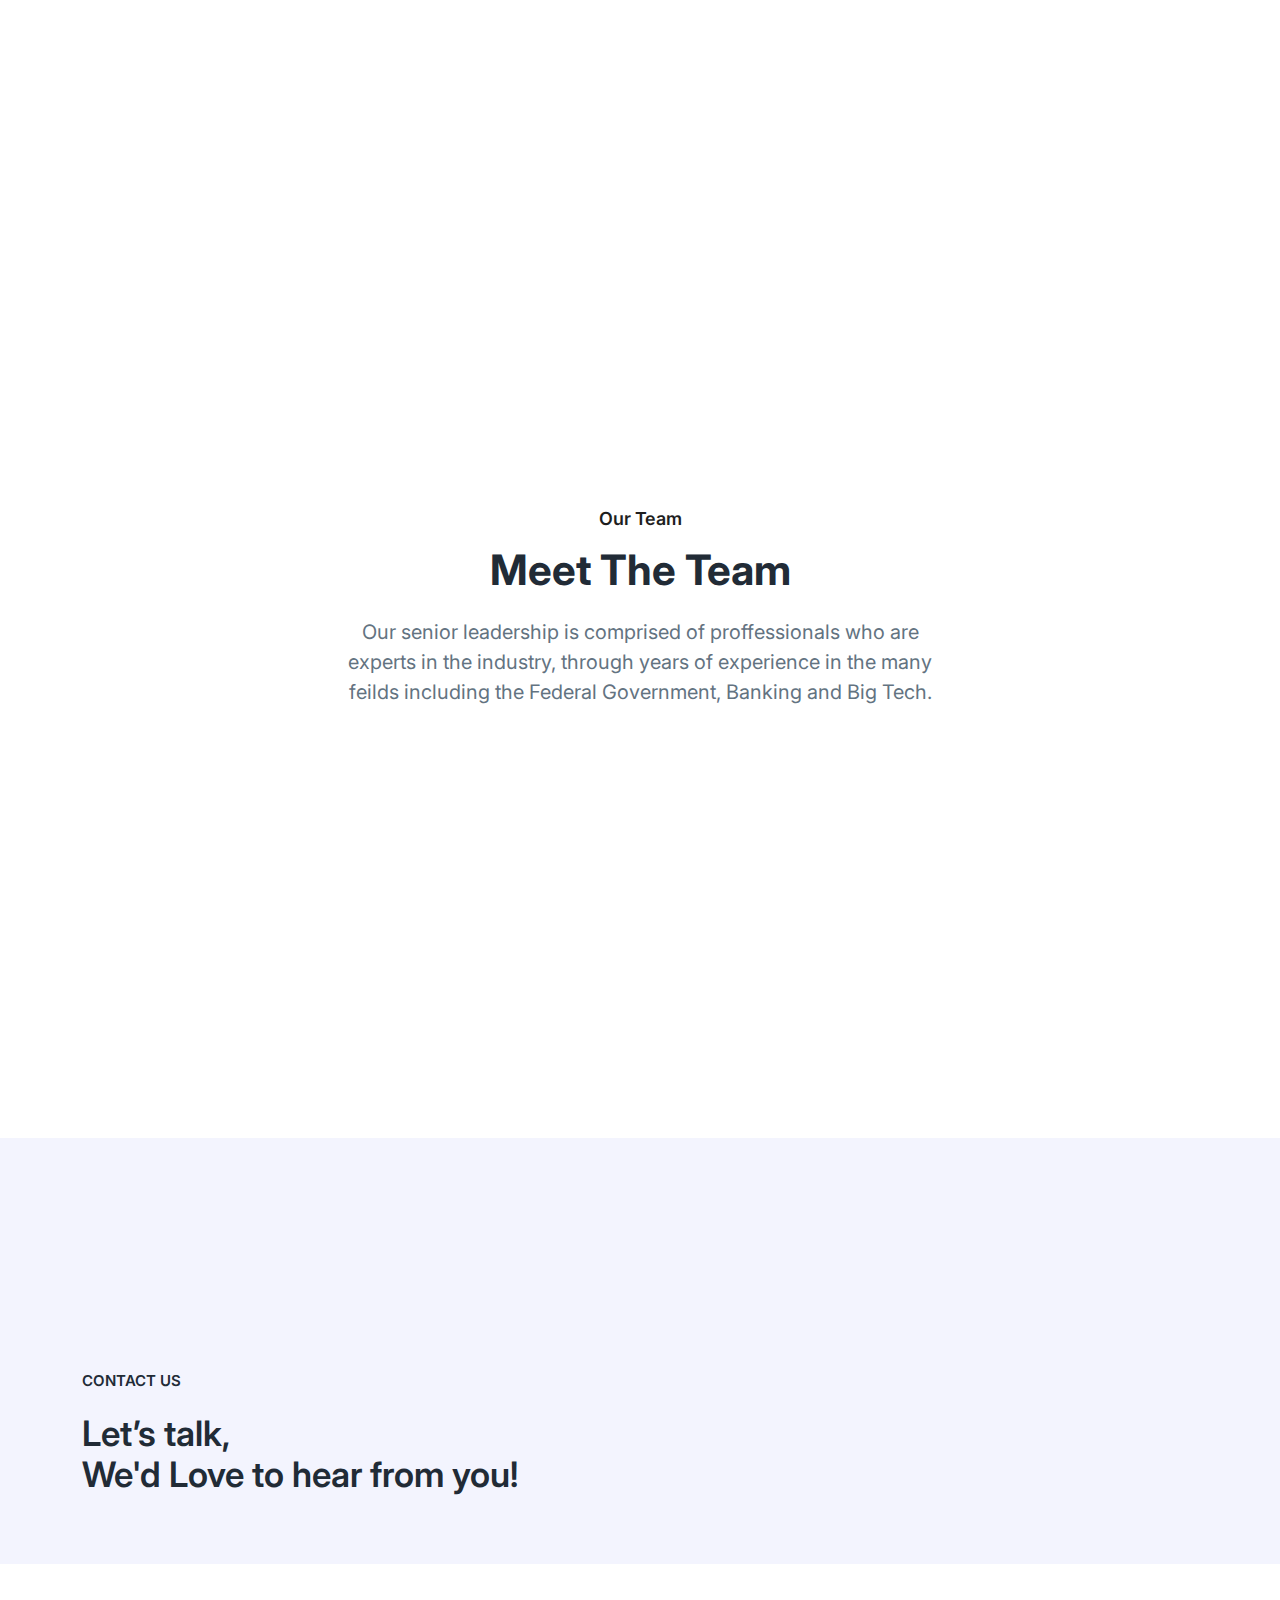
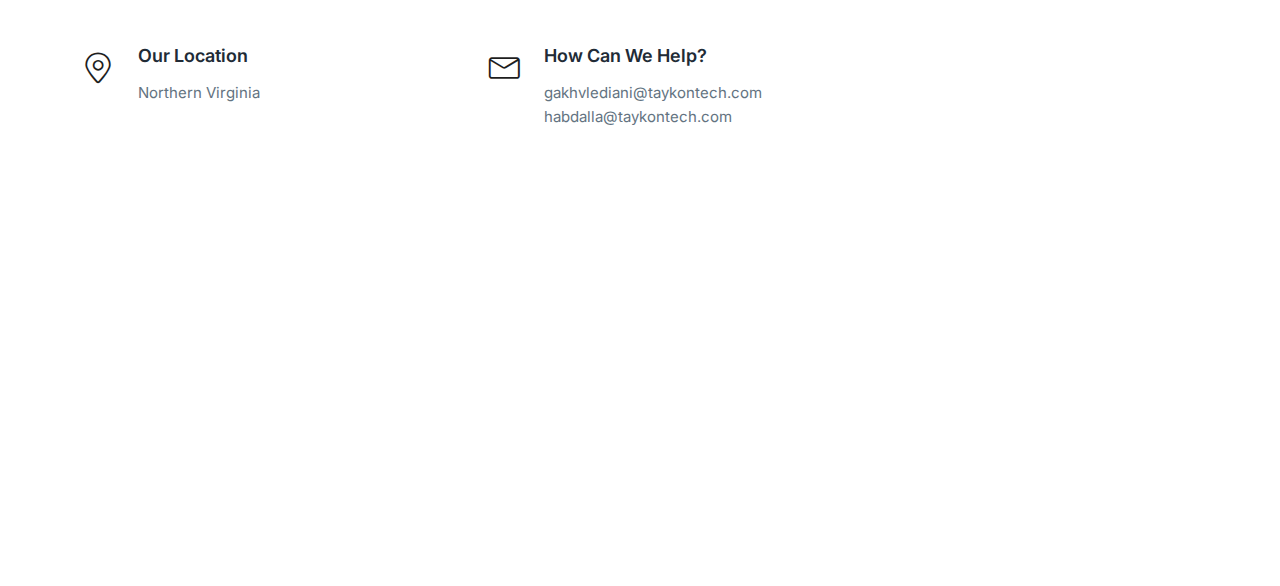
==== commit 3c817548: "Updated webserver info" ====
--- a/webpage-main/webpage-main/html/index.html
+++ b/webpage-main/webpage-main/html/index.html
@@ -55,7 +55,7 @@
           <div class="col-lg-12">
             <nav class="navbar navbar-expand-lg">
               <a class="navbar-brand" href="index.html">
-                <img src="assets/images/logo/logo.jpeg" alt="TT" />
+                <img src="assets/images/logo/logo.png" alt="TT" />
               </a>
               <button class="navbar-toggler">
                 <span class="toggler-icon"> </span>
@@ -73,19 +73,13 @@
                     <a class="ud-menu-scroll" href="#team">Team</a>
                   </li>
                   <li class="nav-item">
-                    <a class="ud-menu-scroll" href="#contact">Contact</a>
+                    <a class="ud-menu-scroll" href="#contact">Contact Us</a>
                   </li>
                 </ul>
               </div>
 
-              <div class="navbar-btn d-none d-sm-inline-block">
-                <a href="login.html" class="ud-main-btn ud-login-btn">
-                  Sign In
-                </a>
-                <a class="ud-main-btn ud-white-btn" href="javascript:void(0)">
-                  Sign Up
-                </a>
-              </div>
+
+
             </nav>
           </div>
         </div>
@@ -99,9 +93,13 @@
         <div class="row">
           <div class="col-lg-12">
             <div class="ud-hero-content wow fadeInUp" data-wow-delay=".2s">
-              <h1 class="ud-hero-title">
+              
+              <!--<h1 class="ud-hero-title">
                 Taykon Technologies
-              </h1>
+              </h1>-->
+              
+              <img src="assets/images/logo/logo2.png" alt="assets/images/logo/logo.png">
+
               <p class="ud-hero-desc">
               Taykon provides consultation services and Information Technology solutions to our clients. Our team was founded by exceptional engineers with years of experience working with the Federal Government in the Information Technology and Cybersecurity space. Our services include IT business consulting, Cybersecurity operational services, Technical Support, Enterprise Solutions, and IT business process re-engineering to improve efficiency.
               </p>
@@ -373,9 +371,8 @@
                   </div>
                   <div class="ud-info-meta">
                     <h5>How Can We Help?</h5>
-                    <p>fareed.ahmad@supremetechconsulting.net</p>
-                    <p>husam.abdalla@supremetechconsulting.net</p>
-                    <p>tj.rashid@supremetechconsulting.net</p>
+                    <p>gakhvlediani@taykontech.com</p>
+                    <p>habdalla@taykontech.com</p>
                   </div>
                 </div>
               </div>
--- a/webpage-main/webpage-main/html/assets/css/ud-styles.css
+++ b/webpage-main/webpage-main/html/assets/css/ud-styles.css
@@ -15,7 +15,7 @@
   --font: "Inter", sans-serif;
   --body-color: #637381;
   --heading-color: #212b36;
-  --primary-color: #4c015d;
+  --primary-color: rgb(30,30,30);
   --white: #ffffff;
 }
 
